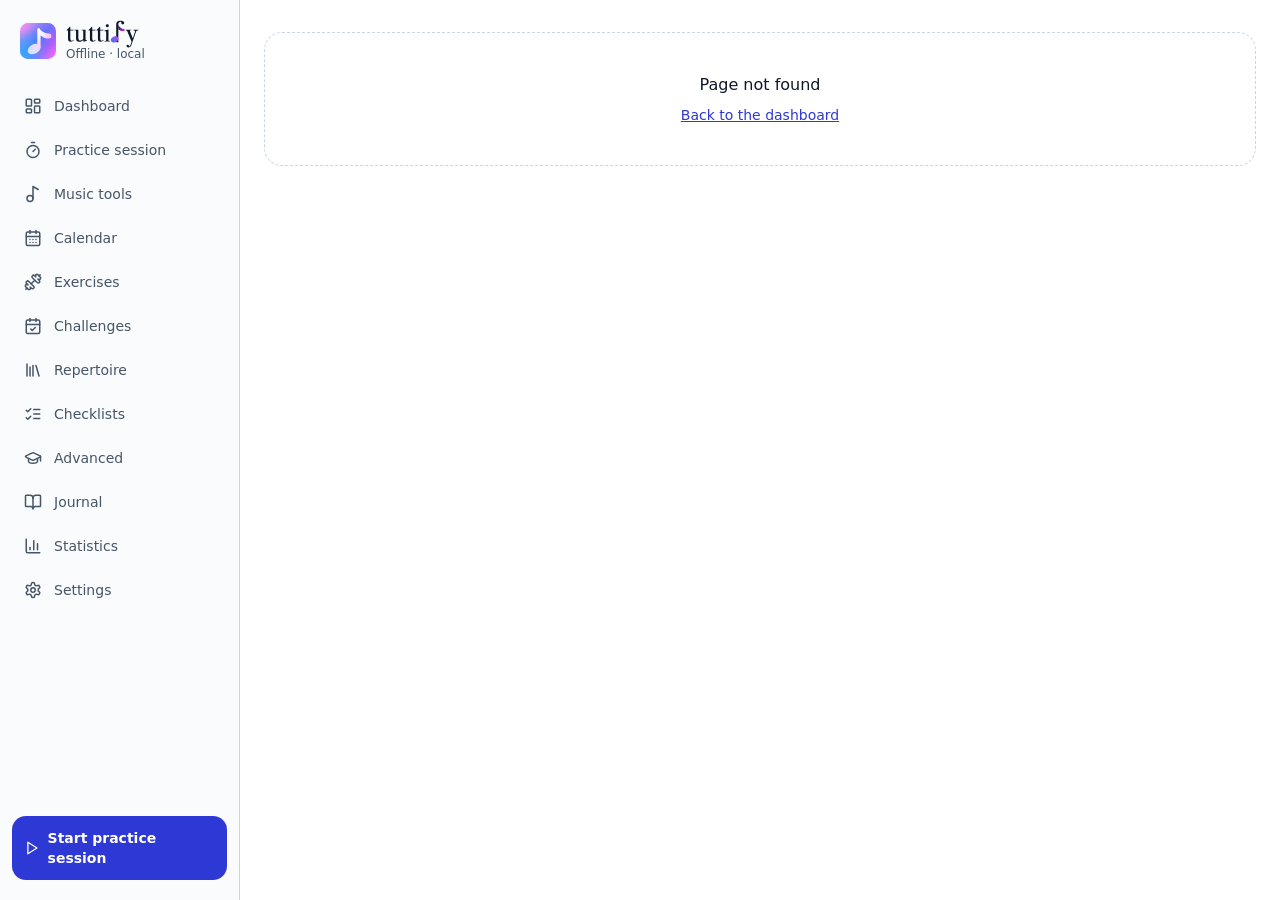
==== index.html @ 52745465 "Back-upherinnering, permanente opslag, adres op de deelkaart, feedbacklink en vervaagde tabbalken Ge" ====
<!doctype html>
<html lang="nl" data-theme="light">
  <head>
    <meta charset="UTF-8" />
    <meta http-equiv="Content-Security-Policy" content="default-src 'self'; script-src 'self' 'sha256-kBQig1NGnKHjOrgIYDMxiGqk6j5gY/bn0V08934oszA=' 'wasm-unsafe-eval'; style-src 'self' 'unsafe-inline'; img-src 'self' data: blob:; media-src 'self' data: blob:; font-src 'self' data:; connect-src 'self' data: blob:; worker-src 'self' blob:; manifest-src 'self'; frame-src 'none'; object-src 'none'; base-uri 'none'; form-action 'none'" />
    <link rel="icon" type="image/svg+xml" href="/favicon.svg" />
    <link rel="apple-touch-icon" href="/apple-touch-icon.png" />
    <meta name="viewport" content="width=device-width, initial-scale=1.0, viewport-fit=cover" />
    <meta name="theme-color" content="#ffffff" />
    <meta name="description" content="Offline oefentracker voor muziekstudie: sessies, metronoom, stemapparaat, agenda en statistieken." />
    <title>Tuttify</title>
    <script>
      // Thema van de eerste tekening, nog vóór de app laadt: licht (de standaard, Wit) of donker bij een
      // onthouden donkere keuze (pt-appearance, zie src/features/appearance/appearance.ts). De lichte
      // achtergronden staan hieronder; appearance.test.ts controleert dat die lijst klopt.
      (function () {
        try {
          var a = JSON.parse(localStorage.getItem('pt-appearance') || 'null');
          if (a && ['white', 'hearts', 'paper', 'waves', 'dots'].indexOf(a.background) < 0) {
            document.documentElement.setAttribute('data-theme', 'dark');
            document.querySelector('meta[name="theme-color"]').setAttribute('content', '#0b0f17');
          }
        } catch (e) {
          /* geen opslag: licht */
        }
      })();
    </script>
    <script type="module" crossorigin src="/assets/index-cI8lX0n7.js"></script>
    <link rel="stylesheet" crossorigin href="/assets/index-BTe1-n2-.css">
  <link rel="manifest" href="/manifest.webmanifest"></head>
  <body>
    <div id="root"></div>
    <noscript>
      <p lang="nl">Deze app vereist JavaScript.</p>
      <p lang="en">This app requires JavaScript.</p>
      <p lang="fr">Cette application nécessite JavaScript.</p>
      <p lang="de">Diese App benötigt JavaScript.</p>
      <p lang="es">Esta app requiere JavaScript.</p>
      <p lang="pt">Esta app requer JavaScript.</p>
    </noscript>
  </body>
</html>
---- assets/index-BTe1-n2-.css ----
*,:before,:after{--tw-border-spacing-x: 0;--tw-border-spacing-y: 0;--tw-translate-x: 0;--tw-translate-y: 0;--tw-rotate: 0;--tw-skew-x: 0;--tw-skew-y: 0;--tw-scale-x: 1;--tw-scale-y: 1;--tw-pan-x: ;--tw-pan-y: ;--tw-pinch-zoom: ;--tw-scroll-snap-strictness: proximity;--tw-gradient-from-position: ;--tw-gradient-via-position: ;--tw-gradient-to-position: ;--tw-ordinal: ;--tw-slashed-zero: ;--tw-numeric-figure: ;--tw-numeric-spacing: ;--tw-numeric-fraction: ;--tw-ring-inset: ;--tw-ring-offset-width: 0px;--tw-ring-offset-color: #fff;--tw-ring-color: rgb(59 130 246 / .5);--tw-ring-offset-shadow: 0 0 #0000;--tw-ring-shadow: 0 0 #0000;--tw-shadow: 0 0 #0000;--tw-shadow-colored: 0 0 #0000;--tw-blur: ;--tw-brightness: ;--tw-contrast: ;--tw-grayscale: ;--tw-hue-rotate: ;--tw-invert: ;--tw-saturate: ;--tw-sepia: ;--tw-drop-shadow: ;--tw-backdrop-blur: ;--tw-backdrop-brightness: ;--tw-backdrop-contrast: ;--tw-backdrop-grayscale: ;--tw-backdrop-hue-rotate: ;--tw-backdrop-invert: ;--tw-backdrop-opacity: ;--tw-backdrop-saturate: ;--tw-backdrop-sepia: ;--tw-contain-size: ;--tw-contain-layout: ;--tw-contain-paint: ;--tw-contain-style: }::backdrop{--tw-border-spacing-x: 0;--tw-border-spacing-y: 0;--tw-translate-x: 0;--tw-translate-y: 0;--tw-rotate: 0;--tw-skew-x: 0;--tw-skew-y: 0;--tw-scale-x: 1;--tw-scale-y: 1;--tw-pan-x: ;--tw-pan-y: ;--tw-pinch-zoom: ;--tw-scroll-snap-strictness: proximity;--tw-gradient-from-position: ;--tw-gradient-via-position: ;--tw-gradient-to-position: ;--tw-ordinal: ;--tw-slashed-zero: ;--tw-numeric-figure: ;--tw-numeric-spacing: ;--tw-numeric-fraction: ;--tw-ring-inset: ;--tw-ring-offset-width: 0px;--tw-ring-offset-color: #fff;--tw-ring-color: rgb(59 130 246 / .5);--tw-ring-offset-shadow: 0 0 #0000;--tw-ring-shadow: 0 0 #0000;--tw-shadow: 0 0 #0000;--tw-shadow-colored: 0 0 #0000;--tw-blur: ;--tw-brightness: ;--tw-contrast: ;--tw-grayscale: ;--tw-hue-rotate: ;--tw-invert: ;--tw-saturate: ;--tw-sepia: ;--tw-drop-shadow: ;--tw-backdrop-blur: ;--tw-backdrop-brightness: ;--tw-backdrop-contrast: ;--tw-backdrop-grayscale: ;--tw-backdrop-hue-rotate: ;--tw-backdrop-invert: ;--tw-backdrop-opacity: ;--tw-backdrop-saturate: ;--tw-backdrop-sepia: ;--tw-contain-size: ;--tw-contain-layout: ;--tw-contain-paint: ;--tw-contain-style: }*,:before,:after{box-sizing:border-box;border-width:0;border-style:solid;border-color:#e5e7eb}:before,:after{--tw-content: ""}html,:host{line-height:1.5;-webkit-text-size-adjust:100%;-moz-tab-size:4;-o-tab-size:4;tab-size:4;font-family:Inter,system-ui,-apple-system,Segoe UI,Roboto,sans-serif;font-feature-settings:normal;font-variation-settings:normal;-webkit-tap-highlight-color:transparent}body{margin:0;line-height:inherit}hr{height:0;color:inherit;border-top-width:1px}abbr:where([title]){-webkit-text-decoration:underline dotted;text-decoration:underline dotted}h1,h2,h3,h4,h5,h6{font-size:inherit;font-weight:inherit}a{color:inherit;text-decoration:inherit}b,strong{font-weight:bolder}code,kbd,samp,pre{font-family:JetBrains Mono,ui-monospace,SFMono-Regular,Menlo,monospace;font-feature-settings:normal;font-variation-settings:normal;font-size:1em}small{font-size:80%}sub,sup{font-size:75%;line-height:0;position:relative;vertical-align:baseline}sub{bottom:-.25em}sup{top:-.5em}table{text-indent:0;border-color:inherit;border-collapse:collapse}button,input,optgroup,select,textarea{font-family:inherit;font-feature-settings:inherit;font-variation-settings:inherit;font-size:100%;font-weight:inherit;line-height:inherit;letter-spacing:inherit;color:inherit;margin:0;padding:0}button,select{text-transform:none}button,input:where([type=button]),input:where([type=reset]),input:where([type=submit]){-webkit-appearance:button;background-color:transparent;background-image:none}:-moz-focusring{outline:auto}:-moz-ui-invalid{box-shadow:none}progress{vertical-align:baseline}::-webkit-inner-spin-button,::-webkit-outer-spin-button{height:auto}[type=search]{-webkit-appearance:textfield;outline-offset:-2px}::-webkit-search-decoration{-webkit-appearance:none}::-webkit-file-upload-button{-webkit-appearance:button;font:inherit}summary{display:list-item}blockquote,dl,dd,h1,h2,h3,h4,h5,h6,hr,figure,p,pre{margin:0}fieldset{margin:0;padding:0}legend{padding:0}ol,ul,menu{list-style:none;margin:0;padding:0}dialog{padding:0}textarea{resize:vertical}input::-moz-placeholder,textarea::-moz-placeholder{opacity:1;color:#9ca3af}input::placeholder,textarea::placeholder{opacity:1;color:#9ca3af}button,[role=button]{cursor:pointer}:disabled{cursor:default}img,svg,video,canvas,audio,iframe,embed,object{display:block;vertical-align:middle}img,video{max-width:100%;height:auto}[hidden]:where(:not([hidden=until-found])){display:none}html{-webkit-text-size-adjust:100%;-webkit-tap-highlight-color:transparent}body{--tw-bg-opacity: 1;background-color:rgb(var(--c-bg) / var(--tw-bg-opacity, 1));font-family:Inter,system-ui,-apple-system,Segoe UI,Roboto,sans-serif;--tw-text-opacity: 1;color:rgb(var(--c-fg) / var(--tw-text-opacity, 1));-webkit-font-smoothing:antialiased;-moz-osx-font-smoothing:grayscale;min-height:100dvh}html,body{overscroll-behavior:none}h1{font-size:1.5rem;line-height:2rem;font-weight:600;letter-spacing:-.025em}h2{font-size:1.125rem;line-height:1.75rem;font-weight:600;letter-spacing:-.025em}h3{font-size:1rem;line-height:1.5rem;font-weight:600}:focus-visible{outline:2px solid rgb(var(--c-accent));outline-offset:2px;border-radius:6px}::-moz-selection{background:rgb(var(--c-accent) / .35)}::selection{background:rgb(var(--c-accent) / .35)}input[type=range]{accent-color:rgb(var(--c-accent))}.container{width:100%}@media(min-width:640px){.container{max-width:640px}}@media(min-width:768px){.container{max-width:768px}}@media(min-width:1024px){.container{max-width:1024px}}@media(min-width:1280px){.container{max-width:1280px}}@media(min-width:1536px){.container{max-width:1536px}}.grid{grid-template-columns:minmax(0,1fr)}.user-text{overflow-wrap:anywhere}.tabular{font-variant-numeric:tabular-nums}.\!card,.card{min-width:0px;border-radius:1.125rem;border-width:1px;--tw-border-opacity: 1;border-color:rgb(var(--c-border) / var(--tw-border-opacity, 1));--tw-bg-opacity: 1;background-color:rgb(var(--c-surface) / var(--tw-bg-opacity, 1))}.input{width:100%;min-width:0px;max-width:100%;border-radius:.875rem;border-width:1px;--tw-border-opacity: 1;border-color:rgb(var(--c-border) / var(--tw-border-opacity, 1));--tw-bg-opacity: 1;background-color:rgb(var(--c-raised) / var(--tw-bg-opacity, 1));padding:.5rem .75rem;font-size:1rem;line-height:1.5rem;--tw-text-opacity: 1;color:rgb(var(--c-fg) / var(--tw-text-opacity, 1))}.input::-moz-placeholder{color:rgb(var(--c-muted) / .7)}.input::placeholder{color:rgb(var(--c-muted) / .7)}.input:focus{--tw-border-opacity: 1;border-color:rgb(var(--c-accent) / var(--tw-border-opacity, 1));outline:2px solid transparent;outline-offset:2px;--tw-ring-offset-shadow: var(--tw-ring-inset) 0 0 0 var(--tw-ring-offset-width) var(--tw-ring-offset-color);--tw-ring-shadow: var(--tw-ring-inset) 0 0 0 calc(2px + var(--tw-ring-offset-width)) var(--tw-ring-color);box-shadow:var(--tw-ring-offset-shadow),var(--tw-ring-shadow),var(--tw-shadow, 0 0 #0000);--tw-ring-color: rgb(var(--c-accent) / .4)}.input:disabled{opacity:.5}@media(min-width:640px){.input{font-size:.875rem;line-height:1.25rem}}.label{margin-bottom:.25rem;display:block;font-size:.75rem;line-height:1rem;font-weight:500;text-transform:uppercase;letter-spacing:.025em;--tw-text-opacity: 1;color:rgb(var(--c-muted) / var(--tw-text-opacity, 1))}.chip{display:inline-flex;align-items:center;gap:.25rem;border-radius:9999px;border-width:1px;--tw-border-opacity: 1;border-color:rgb(var(--c-border) / var(--tw-border-opacity, 1));--tw-bg-opacity: 1;background-color:rgb(var(--c-raised) / var(--tw-bg-opacity, 1));padding:.125rem .5rem;font-size:.75rem;line-height:1rem;--tw-text-opacity: 1;color:rgb(var(--c-muted) / var(--tw-text-opacity, 1))}.sr-only{position:absolute;width:1px;height:1px;padding:0;margin:-1px;overflow:hidden;clip:rect(0,0,0,0);white-space:nowrap;border-width:0}.pointer-events-none{pointer-events:none}.pointer-events-auto{pointer-events:auto}.\!visible{visibility:visible!important}.visible{visibility:visible}.static{position:static}.fixed{position:fixed}.absolute{position:absolute}.relative{position:relative}.sticky{position:sticky}.inset-0{top:0;right:0;bottom:0;left:0}.inset-x-0{left:0;right:0}.inset-x-3{left:.75rem;right:.75rem}.inset-y-0{top:0;bottom:0}.-right-1\.5{right:-.375rem}.-right-1\/3{right:-33.333333%}.-right-16{right:-4rem}.-top-1\.5{top:-.375rem}.-top-1\/4{top:-25%}.-top-24{top:-6rem}.-top-4{top:-1rem}.bottom-0{bottom:0}.bottom-1{bottom:.25rem}.bottom-5{bottom:1.25rem}.bottom-full{bottom:100%}.left-0{left:0}.left-0\.5{left:.125rem}.left-1\.5{left:.375rem}.left-1\/2{left:50%}.left-px{left:1px}.right-0{right:0}.right-1\.5{right:.375rem}.right-16{right:4rem}.right-2{right:.5rem}.right-3{right:.75rem}.start-7{inset-inline-start:1.75rem}.top-0{top:0}.top-1{top:.25rem}.top-1\.5{top:.375rem}.top-1\/2{top:50%}.top-2\.5{top:.625rem}.top-3{top:.75rem}.top-4{top:1rem}.top-6{top:1.5rem}.top-8{top:2rem}.top-px{top:1px}.-z-10{z-index:-10}.z-10{z-index:10}.z-20{z-index:20}.z-30{z-index:30}.z-40{z-index:40}.order-1{order:1}.order-2{order:2}.order-3{order:3}.col-span-2{grid-column:span 2 / span 2}.col-span-3{grid-column:span 3 / span 3}.-mx-4{margin-left:-1rem;margin-right:-1rem}.-my-1{margin-top:-.25rem;margin-bottom:-.25rem}.mx-2{margin-left:.5rem;margin-right:.5rem}.mx-auto{margin-left:auto;margin-right:auto}.my-auto{margin-top:auto;margin-bottom:auto}.-mb-0\.5{margin-bottom:-.125rem}.-mr-2{margin-right:-.5rem}.-mt-1{margin-top:-.25rem}.mb-0{margin-bottom:0}.mb-1{margin-bottom:.25rem}.mb-1\.5{margin-bottom:.375rem}.mb-2{margin-bottom:.5rem}.mb-3{margin-bottom:.75rem}.mb-4{margin-bottom:1rem}.mb-5{margin-bottom:1.25rem}.ml-1{margin-left:.25rem}.ml-7{margin-left:1.75rem}.ml-\[0\.22em\]{margin-left:.22em}.ml-auto{margin-left:auto}.mr-1{margin-right:.25rem}.mr-1\.5{margin-right:.375rem}.mr-\[0\.6em\]{margin-right:.6em}.mr-auto{margin-right:auto}.mt-0\.5{margin-top:.125rem}.mt-1{margin-top:.25rem}.mt-1\.5{margin-top:.375rem}.mt-2{margin-top:.5rem}.mt-3{margin-top:.75rem}.mt-4{margin-top:1rem}.mt-5{margin-top:1.25rem}.mt-6{margin-top:1.5rem}.mt-8{margin-top:2rem}.mt-auto{margin-top:auto}.line-clamp-2{overflow:hidden;display:-webkit-box;-webkit-box-orient:vertical;-webkit-line-clamp:2}.block{display:block}.inline-block{display:inline-block}.inline{display:inline}.flex{display:flex}.inline-flex{display:inline-flex}.table{display:table}.grid{display:grid}.contents{display:contents}.hidden{display:none}.aspect-square{aspect-ratio:1 / 1}.h-0{height:0px}.h-1{height:.25rem}.h-1\.5{height:.375rem}.h-10{height:2.5rem}.h-11{height:2.75rem}.h-12{height:3rem}.h-14{height:3.5rem}.h-16{height:4rem}.h-2{height:.5rem}.h-2\.5{height:.625rem}.h-20{height:5rem}.h-3{height:.75rem}.h-32{height:8rem}.h-36{height:9rem}.h-4{height:1rem}.h-40{height:10rem}.h-48{height:12rem}.h-5{height:1.25rem}.h-52{height:13rem}.h-56{height:14rem}.h-6{height:1.5rem}.h-64{height:16rem}.h-7{height:1.75rem}.h-8{height:2rem}.h-9{height:2.25rem}.h-\[70\%\]{height:70%}.h-auto{height:auto}.h-full{height:100%}.max-h-72{max-height:18rem}.max-h-80{max-height:20rem}.max-h-\[36dvh\]{max-height:36dvh}.max-h-\[42dvh\]{max-height:42dvh}.max-h-\[85dvh\]{max-height:85dvh}.max-h-\[calc\(100dvh-6rem\)\]{max-height:calc(100dvh - 6rem)}.min-h-0{min-height:0px}.min-h-12{min-height:3rem}.min-h-16{min-height:4rem}.min-h-9{min-height:2.25rem}.min-h-\[12rem\]{min-height:12rem}.min-h-dvh{min-height:100dvh}.w-0{width:0px}.w-0\.5{width:.125rem}.w-1\.5{width:.375rem}.w-1\/3{width:33.333333%}.w-10{width:2.5rem}.w-11{width:2.75rem}.w-12{width:3rem}.w-14{width:3.5rem}.w-16{width:4rem}.w-2{width:.5rem}.w-2\.5{width:.625rem}.w-2\/3{width:66.666667%}.w-20{width:5rem}.w-24{width:6rem}.w-28{width:7rem}.w-3{width:.75rem}.w-32{width:8rem}.w-4{width:1rem}.w-40{width:10rem}.w-48{width:12rem}.w-5{width:1.25rem}.w-56{width:14rem}.w-6{width:1.5rem}.w-60{width:15rem}.w-64{width:16rem}.w-8{width:2rem}.w-9{width:2.25rem}.w-\[110\%\]{width:110%}.w-\[calc\(100\%-1\.5rem\)\]{width:calc(100% - 1.5rem)}.w-auto{width:auto}.w-full{width:100%}.w-px{width:1px}.min-w-0{min-width:0px}.min-w-20{min-width:5rem}.min-w-24{min-width:6rem}.min-w-\[12rem\]{min-width:12rem}.max-w-10{max-width:2.5rem}.max-w-2xl{max-width:42rem}.max-w-6xl{max-width:72rem}.max-w-\[calc\(100\%-0\.75rem\)\]{max-width:calc(100% - .75rem)}.max-w-full{max-width:100%}.max-w-lg{max-width:32rem}.max-w-md{max-width:28rem}.max-w-sm{max-width:24rem}.max-w-xs{max-width:20rem}.flex-1{flex:1 1 0%}.flex-\[1_1_12rem\]{flex:1 1 12rem}.flex-\[1_1_8rem\]{flex:1 1 8rem}.shrink-0{flex-shrink:0}.basis-48{flex-basis:12rem}.basis-\[calc\(100\%-2\.5rem\)\]{flex-basis:calc(100% - 2.5rem)}.basis-full{flex-basis:100%}.-translate-x-1\/2{--tw-translate-x: -50%;transform:translate(var(--tw-translate-x),var(--tw-translate-y)) rotate(var(--tw-rotate)) skew(var(--tw-skew-x)) skewY(var(--tw-skew-y)) scaleX(var(--tw-scale-x)) scaleY(var(--tw-scale-y))}.-translate-y-1\/2{--tw-translate-y: -50%;transform:translate(var(--tw-translate-x),var(--tw-translate-y)) rotate(var(--tw-rotate)) skew(var(--tw-skew-x)) skewY(var(--tw-skew-y)) scaleX(var(--tw-scale-x)) scaleY(var(--tw-scale-y))}.-translate-y-full{--tw-translate-y: -100%;transform:translate(var(--tw-translate-x),var(--tw-translate-y)) rotate(var(--tw-rotate)) skew(var(--tw-skew-x)) skewY(var(--tw-skew-y)) scaleX(var(--tw-scale-x)) scaleY(var(--tw-scale-y))}.translate-x-0{--tw-translate-x: 0px;transform:translate(var(--tw-translate-x),var(--tw-translate-y)) rotate(var(--tw-rotate)) skew(var(--tw-skew-x)) skewY(var(--tw-skew-y)) scaleX(var(--tw-scale-x)) scaleY(var(--tw-scale-y))}.translate-x-5{--tw-translate-x: 1.25rem;transform:translate(var(--tw-translate-x),var(--tw-translate-y)) rotate(var(--tw-rotate)) skew(var(--tw-skew-x)) skewY(var(--tw-skew-y)) scaleX(var(--tw-scale-x)) scaleY(var(--tw-scale-y))}.translate-y-0{--tw-translate-y: 0px;transform:translate(var(--tw-translate-x),var(--tw-translate-y)) rotate(var(--tw-rotate)) skew(var(--tw-skew-x)) skewY(var(--tw-skew-y)) scaleX(var(--tw-scale-x)) scaleY(var(--tw-scale-y))}.rotate-180{--tw-rotate: 180deg;transform:translate(var(--tw-translate-x),var(--tw-translate-y)) rotate(var(--tw-rotate)) skew(var(--tw-skew-x)) skewY(var(--tw-skew-y)) scaleX(var(--tw-scale-x)) scaleY(var(--tw-scale-y))}.scale-110{--tw-scale-x: 1.1;--tw-scale-y: 1.1;transform:translate(var(--tw-translate-x),var(--tw-translate-y)) rotate(var(--tw-rotate)) skew(var(--tw-skew-x)) skewY(var(--tw-skew-y)) scaleX(var(--tw-scale-x)) scaleY(var(--tw-scale-y))}.scale-125{--tw-scale-x: 1.25;--tw-scale-y: 1.25;transform:translate(var(--tw-translate-x),var(--tw-translate-y)) rotate(var(--tw-rotate)) skew(var(--tw-skew-x)) skewY(var(--tw-skew-y)) scaleX(var(--tw-scale-x)) scaleY(var(--tw-scale-y))}.transform{transform:translate(var(--tw-translate-x),var(--tw-translate-y)) rotate(var(--tw-rotate)) skew(var(--tw-skew-x)) skewY(var(--tw-skew-y)) scaleX(var(--tw-scale-x)) scaleY(var(--tw-scale-y))}@keyframes pulse{50%{opacity:.5}}.animate-pulse{animation:pulse 2s cubic-bezier(.4,0,.6,1) infinite}.cursor-e-resize{cursor:e-resize}.cursor-pointer{cursor:pointer}.cursor-w-resize{cursor:w-resize}.touch-none{touch-action:none}.select-none{-webkit-user-select:none;-moz-user-select:none;user-select:none}.resize-y{resize:vertical}.scroll-mt-4{scroll-margin-top:1rem}.list-decimal{list-style-type:decimal}.list-disc{list-style-type:disc}.grid-cols-1{grid-template-columns:repeat(1,minmax(0,1fr))}.grid-cols-2{grid-template-columns:repeat(2,minmax(0,1fr))}.grid-cols-3{grid-template-columns:repeat(3,minmax(0,1fr))}.grid-cols-5{grid-template-columns:repeat(5,minmax(0,1fr))}.grid-cols-7{grid-template-columns:repeat(7,minmax(0,1fr))}.grid-cols-\[minmax\(0\,1fr\)_auto\]{grid-template-columns:minmax(0,1fr) auto}.grid-cols-\[repeat\(auto-fill\,minmax\(4\.5rem\,1fr\)\)\]{grid-template-columns:repeat(auto-fill,minmax(4.5rem,1fr))}.flex-row{flex-direction:row}.flex-col{flex-direction:column}.flex-wrap{flex-wrap:wrap}.place-items-center{place-items:center}.content-start{align-content:flex-start}.items-start{align-items:flex-start}.items-end{align-items:flex-end}.items-center{align-items:center}.items-baseline{align-items:baseline}.justify-end{justify-content:flex-end}.justify-center{justify-content:center}.justify-between{justify-content:space-between}.justify-items-center{justify-items:center}.gap-0\.5{gap:.125rem}.gap-1{gap:.25rem}.gap-1\.5{gap:.375rem}.gap-2{gap:.5rem}.gap-2\.5{gap:.625rem}.gap-3{gap:.75rem}.gap-4{gap:1rem}.gap-5{gap:1.25rem}.gap-6{gap:1.5rem}.gap-8{gap:2rem}.gap-x-2{-moz-column-gap:.5rem;column-gap:.5rem}.gap-x-3{-moz-column-gap:.75rem;column-gap:.75rem}.gap-y-1{row-gap:.25rem}.gap-y-2{row-gap:.5rem}.space-y-1>:not([hidden])~:not([hidden]){--tw-space-y-reverse: 0;margin-top:calc(.25rem * calc(1 - var(--tw-space-y-reverse)));margin-bottom:calc(.25rem * var(--tw-space-y-reverse))}.divide-y>:not([hidden])~:not([hidden]){--tw-divide-y-reverse: 0;border-top-width:calc(1px * calc(1 - var(--tw-divide-y-reverse)));border-bottom-width:calc(1px * var(--tw-divide-y-reverse))}.divide-border>:not([hidden])~:not([hidden]){--tw-divide-opacity: 1;border-color:rgb(var(--c-border) / var(--tw-divide-opacity, 1))}.self-start{align-self:flex-start}.overflow-auto{overflow:auto}.overflow-hidden{overflow:hidden}.overflow-x-auto{overflow-x:auto}.overflow-y-auto{overflow-y:auto}.overscroll-contain{overscroll-behavior:contain}.truncate{overflow:hidden;text-overflow:ellipsis;white-space:nowrap}.hyphens-auto{-webkit-hyphens:auto;hyphens:auto}.whitespace-nowrap{white-space:nowrap}.whitespace-pre-wrap{white-space:pre-wrap}.break-words{overflow-wrap:break-word}.rounded{border-radius:.25rem}.rounded-2xl{border-radius:1.125rem}.rounded-3xl{border-radius:1.5rem}.rounded-full{border-radius:9999px}.rounded-lg{border-radius:.5rem}.rounded-md{border-radius:.375rem}.rounded-none{border-radius:0}.rounded-sm{border-radius:.125rem}.rounded-xl{border-radius:.875rem}.rounded-t-lg{border-top-left-radius:.5rem;border-top-right-radius:.5rem}.rounded-t-md{border-top-left-radius:.375rem;border-top-right-radius:.375rem}.border{border-width:1px}.border-2{border-width:2px}.border-b{border-bottom-width:1px}.border-r{border-right-width:1px}.border-t{border-top-width:1px}.border-dashed{border-style:dashed}.border-accent{--tw-border-opacity: 1;border-color:rgb(var(--c-accent) / var(--tw-border-opacity, 1))}.border-accent\/40{border-color:rgb(var(--c-accent) / .4)}.border-accent\/50{border-color:rgb(var(--c-accent) / .5)}.border-accent\/60{border-color:rgb(var(--c-accent) / .6)}.border-border{--tw-border-opacity: 1;border-color:rgb(var(--c-border) / var(--tw-border-opacity, 1))}.border-danger{--tw-border-opacity: 1;border-color:rgb(var(--c-danger) / var(--tw-border-opacity, 1))}.border-danger\/30{border-color:rgb(var(--c-danger) / .3)}.border-danger\/40{border-color:rgb(var(--c-danger) / .4)}.border-danger\/50{border-color:rgb(var(--c-danger) / .5)}.border-info{--tw-border-opacity: 1;border-color:rgb(var(--c-info) / var(--tw-border-opacity, 1))}.border-info\/50{border-color:rgb(var(--c-info) / .5)}.border-muted{--tw-border-opacity: 1;border-color:rgb(var(--c-muted) / var(--tw-border-opacity, 1))}.border-muted\/50{border-color:rgb(var(--c-muted) / .5)}.border-success{--tw-border-opacity: 1;border-color:rgb(var(--c-success) / var(--tw-border-opacity, 1))}.border-success\/30{border-color:rgb(var(--c-success) / .3)}.border-success\/40{border-color:rgb(var(--c-success) / .4)}.border-success\/50{border-color:rgb(var(--c-success) / .5)}.border-transparent{border-color:transparent}.border-warning{--tw-border-opacity: 1;border-color:rgb(var(--c-warning) / var(--tw-border-opacity, 1))}.border-warning\/40{border-color:rgb(var(--c-warning) / .4)}.border-warning\/50{border-color:rgb(var(--c-warning) / .5)}.border-warning\/60{border-color:rgb(var(--c-warning) / .6)}.border-white{--tw-border-opacity: 1;border-color:rgb(255 255 255 / var(--tw-border-opacity, 1))}.border-white\/20{border-color:#fff3}.bg-\[var\(--hl\)\]{background-color:var(--hl)}.bg-accent{--tw-bg-opacity: 1;background-color:rgb(var(--c-accent) / var(--tw-bg-opacity, 1))}.bg-accent\/10{background-color:rgb(var(--c-accent) / .1)}.bg-accent\/15{background-color:rgb(var(--c-accent) / .15)}.bg-accent\/20{background-color:rgb(var(--c-accent) / .2)}.bg-accent\/30{background-color:rgb(var(--c-accent) / .3)}.bg-accent\/35{background-color:rgb(var(--c-accent) / .35)}.bg-accent\/40{background-color:rgb(var(--c-accent) / .4)}.bg-bg{--tw-bg-opacity: 1;background-color:rgb(var(--c-bg) / var(--tw-bg-opacity, 1))}.bg-bg\/90{background-color:rgb(var(--c-bg) / .9)}.bg-black\/15{background-color:#00000026}.bg-black\/20{background-color:#0003}.bg-black\/40{background-color:#0006}.bg-black\/60{background-color:#0009}.bg-black\/90{background-color:#000000e6}.bg-danger{--tw-bg-opacity: 1;background-color:rgb(var(--c-danger) / var(--tw-bg-opacity, 1))}.bg-danger\/10{background-color:rgb(var(--c-danger) / .1)}.bg-danger\/15{background-color:rgb(var(--c-danger) / .15)}.bg-fg{--tw-bg-opacity: 1;background-color:rgb(var(--c-fg) / var(--tw-bg-opacity, 1))}.bg-info{--tw-bg-opacity: 1;background-color:rgb(var(--c-info) / var(--tw-bg-opacity, 1))}.bg-info\/10{background-color:rgb(var(--c-info) / .1)}.bg-muted{--tw-bg-opacity: 1;background-color:rgb(var(--c-muted) / var(--tw-bg-opacity, 1))}.bg-muted\/20{background-color:rgb(var(--c-muted) / .2)}.bg-pink-400\/40{background-color:#f472b666}.bg-raised{--tw-bg-opacity: 1;background-color:rgb(var(--c-raised) / var(--tw-bg-opacity, 1))}.bg-raised\/40{background-color:rgb(var(--c-raised) / .4)}.bg-raised\/50{background-color:rgb(var(--c-raised) / .5)}.bg-raised\/60{background-color:rgb(var(--c-raised) / .6)}.bg-slate-900{--tw-bg-opacity: 1;background-color:rgb(15 23 42 / var(--tw-bg-opacity, 1))}.bg-success{--tw-bg-opacity: 1;background-color:rgb(var(--c-success) / var(--tw-bg-opacity, 1))}.bg-success\/10{background-color:rgb(var(--c-success) / .1)}.bg-success\/15{background-color:rgb(var(--c-success) / .15)}.bg-success\/20{background-color:rgb(var(--c-success) / .2)}.bg-success\/5{background-color:rgb(var(--c-success) / .05)}.bg-surface{--tw-bg-opacity: 1;background-color:rgb(var(--c-surface) / var(--tw-bg-opacity, 1))}.bg-surface\/60{background-color:rgb(var(--c-surface) / .6)}.bg-surface\/80{background-color:rgb(var(--c-surface) / .8)}.bg-transparent{background-color:transparent}.bg-warning{--tw-bg-opacity: 1;background-color:rgb(var(--c-warning) / var(--tw-bg-opacity, 1))}.bg-warning\/10{background-color:rgb(var(--c-warning) / .1)}.bg-warning\/15{background-color:rgb(var(--c-warning) / .15)}.bg-warning\/20{background-color:rgb(var(--c-warning) / .2)}.bg-warning\/40{background-color:rgb(var(--c-warning) / .4)}.bg-white{--tw-bg-opacity: 1;background-color:rgb(255 255 255 / var(--tw-bg-opacity, 1))}.bg-white\/10{background-color:#ffffff1a}.bg-white\/15{background-color:#ffffff26}.bg-white\/20{background-color:#fff3}.bg-white\/25{background-color:#ffffff40}.bg-white\/30{background-color:#ffffff4d}.bg-white\/80{background-color:#fffc}.bg-white\/85{background-color:#ffffffd9}.bg-cover{background-size:cover}.bg-center{background-position:center}.fill-current{fill:currentColor}.p-0{padding:0}.p-1{padding:.25rem}.p-1\.5{padding:.375rem}.p-2{padding:.5rem}.p-3{padding:.75rem}.p-4{padding:1rem}.p-5{padding:1.25rem}.p-6{padding:1.5rem}.px-0\.5{padding-left:.125rem;padding-right:.125rem}.px-1{padding-left:.25rem;padding-right:.25rem}.px-1\.5{padding-left:.375rem;padding-right:.375rem}.px-2{padding-left:.5rem;padding-right:.5rem}.px-2\.5{padding-left:.625rem;padding-right:.625rem}.px-3{padding-left:.75rem;padding-right:.75rem}.px-4{padding-left:1rem;padding-right:1rem}.px-5{padding-left:1.25rem;padding-right:1.25rem}.px-6{padding-left:1.5rem;padding-right:1.5rem}.px-7{padding-left:1.75rem;padding-right:1.75rem}.py-0{padding-top:0;padding-bottom:0}.py-0\.5{padding-top:.125rem;padding-bottom:.125rem}.py-1{padding-top:.25rem;padding-bottom:.25rem}.py-1\.5{padding-top:.375rem;padding-bottom:.375rem}.py-10{padding-top:2.5rem;padding-bottom:2.5rem}.py-2{padding-top:.5rem;padding-bottom:.5rem}.py-2\.5{padding-top:.625rem;padding-bottom:.625rem}.py-3{padding-top:.75rem;padding-bottom:.75rem}.py-4{padding-top:1rem;padding-bottom:1rem}.py-5{padding-top:1.25rem;padding-bottom:1.25rem}.py-6{padding-top:1.5rem;padding-bottom:1.5rem}.py-8{padding-top:2rem;padding-bottom:2rem}.pb-12{padding-bottom:3rem}.pb-6{padding-bottom:1.5rem}.pl-5{padding-left:1.25rem}.pt-1{padding-top:.25rem}.pt-20{padding-top:5rem}.pt-3{padding-top:.75rem}.pt-4{padding-top:1rem}.pt-5{padding-top:1.25rem}.text-left{text-align:left}.text-center{text-align:center}.text-right{text-align:right}.align-\[-3px\]{vertical-align:-3px}.font-mono{font-family:JetBrains Mono,ui-monospace,SFMono-Regular,Menlo,monospace}.text-2xl{font-size:1.5rem;line-height:2rem}.text-3xl{font-size:1.875rem;line-height:2.25rem}.text-4xl{font-size:2.25rem;line-height:2.5rem}.text-5xl{font-size:3rem;line-height:1}.text-6xl{font-size:3.75rem;line-height:1}.text-7xl{font-size:4.5rem;line-height:1}.text-\[0\.42em\]{font-size:.42em}.text-\[10px\]{font-size:10px}.text-\[11px\]{font-size:11px}.text-\[9px\]{font-size:9px}.text-base{font-size:1rem;line-height:1.5rem}.text-lg{font-size:1.125rem;line-height:1.75rem}.text-sm{font-size:.875rem;line-height:1.25rem}.text-xl{font-size:1.25rem;line-height:1.75rem}.text-xs{font-size:.75rem;line-height:1rem}.font-bold{font-weight:700}.font-extrabold{font-weight:800}.font-medium{font-weight:500}.font-normal{font-weight:400}.font-semibold{font-weight:600}.uppercase{text-transform:uppercase}.leading-none{line-height:1}.leading-relaxed{line-height:1.625}.leading-tight{line-height:1.25}.tracking-\[0\.18em\]{letter-spacing:.18em}.tracking-\[0\.2em\]{letter-spacing:.2em}.tracking-\[0\.3em\]{letter-spacing:.3em}.tracking-normal{letter-spacing:0em}.tracking-tight{letter-spacing:-.025em}.tracking-wide{letter-spacing:.025em}.tracking-widest{letter-spacing:.1em}.text-accent{--tw-text-opacity: 1;color:rgb(var(--c-accent) / var(--tw-text-opacity, 1))}.text-accent-fg{--tw-text-opacity: 1;color:rgb(var(--c-accent-fg) / var(--tw-text-opacity, 1))}.text-bg{--tw-text-opacity: 1;color:rgb(var(--c-bg) / var(--tw-text-opacity, 1))}.text-danger{--tw-text-opacity: 1;color:rgb(var(--c-danger) / var(--tw-text-opacity, 1))}.text-fg{--tw-text-opacity: 1;color:rgb(var(--c-fg) / var(--tw-text-opacity, 1))}.text-info{--tw-text-opacity: 1;color:rgb(var(--c-info) / var(--tw-text-opacity, 1))}.text-muted{--tw-text-opacity: 1;color:rgb(var(--c-muted) / var(--tw-text-opacity, 1))}.text-slate-900{--tw-text-opacity: 1;color:rgb(15 23 42 / var(--tw-text-opacity, 1))}.text-success{--tw-text-opacity: 1;color:rgb(var(--c-success) / var(--tw-text-opacity, 1))}.text-warning{--tw-text-opacity: 1;color:rgb(var(--c-warning) / var(--tw-text-opacity, 1))}.text-white{--tw-text-opacity: 1;color:rgb(255 255 255 / var(--tw-text-opacity, 1))}.text-white\/25{color:#ffffff40}.text-white\/70{color:#ffffffb3}.text-white\/75{color:#ffffffbf}.text-white\/80{color:#fffc}.text-white\/85{color:#ffffffd9}.text-white\/90{color:#ffffffe6}.underline{text-decoration-line:underline}.line-through{text-decoration-line:line-through}.underline-offset-2{text-underline-offset:2px}.underline-offset-4{text-underline-offset:4px}.accent-\[rgb\(var\(--c-accent\)\)\]{accent-color:rgb(var(--c-accent))}.opacity-0{opacity:0}.opacity-100{opacity:1}.opacity-40{opacity:.4}.opacity-50{opacity:.5}.opacity-60{opacity:.6}.opacity-80{opacity:.8}.opacity-90{opacity:.9}.shadow{--tw-shadow: 0 1px 3px 0 rgb(0 0 0 / .1), 0 1px 2px -1px rgb(0 0 0 / .1);--tw-shadow-colored: 0 1px 3px 0 var(--tw-shadow-color), 0 1px 2px -1px var(--tw-shadow-color);box-shadow:var(--tw-ring-offset-shadow, 0 0 #0000),var(--tw-ring-shadow, 0 0 #0000),var(--tw-shadow)}.shadow-2xl{--tw-shadow: 0 25px 50px -12px rgb(0 0 0 / .25);--tw-shadow-colored: 0 25px 50px -12px var(--tw-shadow-color);box-shadow:var(--tw-ring-offset-shadow, 0 0 #0000),var(--tw-ring-shadow, 0 0 #0000),var(--tw-shadow)}.shadow-lg{--tw-shadow: 0 10px 15px -3px rgb(0 0 0 / .1), 0 4px 6px -4px rgb(0 0 0 / .1);--tw-shadow-colored: 0 10px 15px -3px var(--tw-shadow-color), 0 4px 6px -4px var(--tw-shadow-color);box-shadow:var(--tw-ring-offset-shadow, 0 0 #0000),var(--tw-ring-shadow, 0 0 #0000),var(--tw-shadow)}.shadow-sm{--tw-shadow: 0 1px 2px 0 rgb(0 0 0 / .05);--tw-shadow-colored: 0 1px 2px 0 var(--tw-shadow-color);box-shadow:var(--tw-ring-offset-shadow, 0 0 #0000),var(--tw-ring-shadow, 0 0 #0000),var(--tw-shadow)}.shadow-xl{--tw-shadow: 0 20px 25px -5px rgb(0 0 0 / .1), 0 8px 10px -6px rgb(0 0 0 / .1);--tw-shadow-colored: 0 20px 25px -5px var(--tw-shadow-color), 0 8px 10px -6px var(--tw-shadow-color);box-shadow:var(--tw-ring-offset-shadow, 0 0 #0000),var(--tw-ring-shadow, 0 0 #0000),var(--tw-shadow)}.shadow-accent\/20{--tw-shadow-color: rgb(var(--c-accent) / .2);--tw-shadow: var(--tw-shadow-colored)}.outline-none{outline:2px solid transparent;outline-offset:2px}.outline{outline-style:solid}.ring{--tw-ring-offset-shadow: var(--tw-ring-inset) 0 0 0 var(--tw-ring-offset-width) var(--tw-ring-offset-color);--tw-ring-shadow: var(--tw-ring-inset) 0 0 0 calc(3px + var(--tw-ring-offset-width)) var(--tw-ring-color);box-shadow:var(--tw-ring-offset-shadow),var(--tw-ring-shadow),var(--tw-shadow, 0 0 #0000)}.ring-1{--tw-ring-offset-shadow: var(--tw-ring-inset) 0 0 0 var(--tw-ring-offset-width) var(--tw-ring-offset-color);--tw-ring-shadow: var(--tw-ring-inset) 0 0 0 calc(1px + var(--tw-ring-offset-width)) var(--tw-ring-color);box-shadow:var(--tw-ring-offset-shadow),var(--tw-ring-shadow),var(--tw-shadow, 0 0 #0000)}.ring-2{--tw-ring-offset-shadow: var(--tw-ring-inset) 0 0 0 var(--tw-ring-offset-width) var(--tw-ring-offset-color);--tw-ring-shadow: var(--tw-ring-inset) 0 0 0 calc(2px + var(--tw-ring-offset-width)) var(--tw-ring-color);box-shadow:var(--tw-ring-offset-shadow),var(--tw-ring-shadow),var(--tw-shadow, 0 0 #0000)}.ring-accent{--tw-ring-opacity: 1;--tw-ring-color: rgb(var(--c-accent) / var(--tw-ring-opacity, 1))}.ring-fg{--tw-ring-opacity: 1;--tw-ring-color: rgb(var(--c-fg) / var(--tw-ring-opacity, 1))}.ring-white{--tw-ring-opacity: 1;--tw-ring-color: rgb(255 255 255 / var(--tw-ring-opacity, 1))}.ring-white\/15{--tw-ring-color: rgb(255 255 255 / .15)}.ring-offset-2{--tw-ring-offset-width: 2px}.ring-offset-surface{--tw-ring-offset-color: rgb(var(--c-surface) / 1)}.blur{--tw-blur: blur(8px);filter:var(--tw-blur) var(--tw-brightness) var(--tw-contrast) var(--tw-grayscale) var(--tw-hue-rotate) var(--tw-invert) var(--tw-saturate) var(--tw-sepia) var(--tw-drop-shadow)}.blur-3xl{--tw-blur: blur(64px);filter:var(--tw-blur) var(--tw-brightness) var(--tw-contrast) var(--tw-grayscale) var(--tw-hue-rotate) var(--tw-invert) var(--tw-saturate) var(--tw-sepia) var(--tw-drop-shadow)}.\!filter{filter:var(--tw-blur) var(--tw-brightness) var(--tw-contrast) var(--tw-grayscale) var(--tw-hue-rotate) var(--tw-invert) var(--tw-saturate) var(--tw-sepia) var(--tw-drop-shadow)!important}.filter{filter:var(--tw-blur) var(--tw-brightness) var(--tw-contrast) var(--tw-grayscale) var(--tw-hue-rotate) var(--tw-invert) var(--tw-saturate) var(--tw-sepia) var(--tw-drop-shadow)}.backdrop-blur{--tw-backdrop-blur: blur(8px);-webkit-backdrop-filter:var(--tw-backdrop-blur) var(--tw-backdrop-brightness) var(--tw-backdrop-contrast) var(--tw-backdrop-grayscale) var(--tw-backdrop-hue-rotate) var(--tw-backdrop-invert) var(--tw-backdrop-opacity) var(--tw-backdrop-saturate) var(--tw-backdrop-sepia);backdrop-filter:var(--tw-backdrop-blur) var(--tw-backdrop-brightness) var(--tw-backdrop-contrast) var(--tw-backdrop-grayscale) var(--tw-backdrop-hue-rotate) var(--tw-backdrop-invert) var(--tw-backdrop-opacity) var(--tw-backdrop-saturate) var(--tw-backdrop-sepia)}.backdrop-blur-sm{--tw-backdrop-blur: blur(4px);-webkit-backdrop-filter:var(--tw-backdrop-blur) var(--tw-backdrop-brightness) var(--tw-backdrop-contrast) var(--tw-backdrop-grayscale) var(--tw-backdrop-hue-rotate) var(--tw-backdrop-invert) var(--tw-backdrop-opacity) var(--tw-backdrop-saturate) var(--tw-backdrop-sepia);backdrop-filter:var(--tw-backdrop-blur) var(--tw-backdrop-brightness) var(--tw-backdrop-contrast) var(--tw-backdrop-grayscale) var(--tw-backdrop-hue-rotate) var(--tw-backdrop-invert) var(--tw-backdrop-opacity) var(--tw-backdrop-saturate) var(--tw-backdrop-sepia)}.transition{transition-property:color,background-color,border-color,text-decoration-color,fill,stroke,opacity,box-shadow,transform,filter,backdrop-filter;transition-timing-function:cubic-bezier(.4,0,.2,1);transition-duration:.15s}.transition-\[width\]{transition-property:width;transition-timing-function:cubic-bezier(.4,0,.2,1);transition-duration:.15s}.transition-colors{transition-property:color,background-color,border-color,text-decoration-color,fill,stroke;transition-timing-function:cubic-bezier(.4,0,.2,1);transition-duration:.15s}.transition-transform{transition-property:transform;transition-timing-function:cubic-bezier(.4,0,.2,1);transition-duration:.15s}.duration-100{transition-duration:.1s}.duration-200{transition-duration:.2s}.duration-500{transition-duration:.5s}.duration-75{transition-duration:75ms}.ease-in-out{transition-timing-function:cubic-bezier(.4,0,.2,1)}.ease-linear{transition-timing-function:linear}.ease-out{transition-timing-function:cubic-bezier(0,0,.2,1)}.\[overflow-wrap\:anywhere\]{overflow-wrap:anywhere}:root{--c-bg: 11 15 23;--c-surface: 19 24 35;--c-raised: 28 35 50;--c-border: 44 53 72;--c-line: 44 53 72;--c-fg: 230 234 242;--c-muted: 152 162 182;--c-accent: 99 179 237;--c-accent-fg: 8 20 33;--c-success: 74 222 128;--c-warning: 251 191 36;--c-danger: 248 113 113;--c-info: 129 140 248;color-scheme:dark}html[data-theme=light]{--c-bg: 255 255 255;--c-surface: 248 250 252;--c-raised: 241 245 249;--c-border: 203 213 225;--c-line: 148 163 184;--c-fg: 15 23 42;--c-muted: 71 85 105;--c-accent: 3 90 139;--c-accent-fg: 255 255 255;--c-success: 16 99 46;--c-warning: 140 64 7;--c-danger: 165 25 25;--c-info: 67 56 202;color-scheme:light}.safe-bottom{padding-bottom:env(safe-area-inset-bottom)}.recharts-wrapper{overflow-x:clip}.toast-layer{position:fixed;inset:auto 0 calc(var(--bottom-chrome, 0px) + .75rem) 0;margin:0;border:0;padding:0 .75rem;background:transparent;color:inherit;overflow:visible;width:auto;height:auto;z-index:50}@media(min-width:768px){.toast-layer{bottom:1.5rem}}@media(pointer:coarse){.input{font-size:16px!important}}.app-viewport{padding-left:env(safe-area-inset-left,0px);padding-right:env(safe-area-inset-right,0px)}.safe-left{left:env(safe-area-inset-left,0px)}.app-viewport{padding-top:env(safe-area-inset-top,0px)}.safe-top{top:env(safe-area-inset-top,0px)}.safe-top-strip{position:fixed;inset:0 0 auto 0;height:env(safe-area-inset-top,0px);background:rgb(var(--c-bg));z-index:40;pointer-events:none}html:not([data-background=default]) .card{background-color:rgb(var(--c-surface) / .9)}html[data-background=custom] .card{background-color:rgb(var(--c-surface) / .86)}html[data-background=custom] main{text-shadow:0 1px 3px rgb(0 0 0 / .6)}html[data-background=custom] main .card,html[data-background=custom] main .input{text-shadow:none}html[data-theme=light] .card{box-shadow:0 1px 2px rgb(var(--c-fg) / .06)}html[data-theme=light] .input{border-color:rgb(var(--c-muted) / .5)}html[data-theme=light] .input::-moz-placeholder{color:rgb(var(--c-muted) / .85)}html[data-theme=light] .input::placeholder{color:rgb(var(--c-muted) / .85)}html[data-theme=light] dialog::backdrop{background:#0f172a73}.bg-brand-grad{background-image:linear-gradient(135deg,#aa1284,#244cd6 50%,#781ece);color:#fff}@media(forced-colors:active){.icon-grad{stroke:currentColor}.bg-brand-grad{forced-color-adjust:none;background-image:none;background-color:Highlight;border-color:Highlight;color:HighlightText}.bg-brand-grad:focus-visible{outline-color:CanvasText}}.app-viewport{height:100vh;height:100dvh}@media(min-width:768px){.app-viewport{height:auto}}@media(prefers-reduced-motion:reduce){*,*:before,*:after{animation-duration:.01ms!important;transition-duration:.01ms!important}}@keyframes donate-nudge{0%,8%,to{transform:scale(1) rotate(0)}2%{transform:scale(1.22) rotate(-8deg)}4%{transform:scale(1.08) rotate(6deg)}6%{transform:scale(1.15) rotate(-3deg)}}.donate-nudge{animation:donate-nudge 15s ease-in-out 8s 3;transform-origin:50% 60%}@media(prefers-reduced-motion:reduce){.donate-nudge{animation:none}}.music-glyph{font-family:Noto Music,Bravura Text,Segoe UI Symbol,Apple Symbols,"Noto Sans Symbols 2",DejaVu Sans,serif}.scroll-strip{scroll-padding-inline:1.5rem;--fade-l: #000;--fade-r: #000}.scroll-strip[data-fade-start]{--fade-l: transparent}.scroll-strip[data-fade-end]{--fade-r: transparent}.scroll-strip[data-fade-start],.scroll-strip[data-fade-end]{-webkit-mask-image:linear-gradient(to right,var(--fade-l),#000 1.5rem,#000 calc(100% - 1.5rem),var(--fade-r));mask-image:linear-gradient(to right,var(--fade-l),#000 1.5rem,#000 calc(100% - 1.5rem),var(--fade-r))}@media(forced-colors:active){.scroll-strip[data-fade-start],.scroll-strip[data-fade-end]{-webkit-mask-image:none;mask-image:none}}.first-letter\:uppercase:first-letter{text-transform:uppercase}.backdrop\:bg-black\/70::backdrop{background-color:#000000b3}.backdrop\:backdrop-blur-sm::backdrop{--tw-backdrop-blur: blur(4px);-webkit-backdrop-filter:var(--tw-backdrop-blur) var(--tw-backdrop-brightness) var(--tw-backdrop-contrast) var(--tw-backdrop-grayscale) var(--tw-backdrop-hue-rotate) var(--tw-backdrop-invert) var(--tw-backdrop-opacity) var(--tw-backdrop-saturate) var(--tw-backdrop-sepia);backdrop-filter:var(--tw-backdrop-blur) var(--tw-backdrop-brightness) var(--tw-backdrop-contrast) var(--tw-backdrop-grayscale) var(--tw-backdrop-hue-rotate) var(--tw-backdrop-invert) var(--tw-backdrop-opacity) var(--tw-backdrop-saturate) var(--tw-backdrop-sepia)}.last\:mr-0:last-child{margin-right:0}.focus-within\:ring-2:focus-within{--tw-ring-offset-shadow: var(--tw-ring-inset) 0 0 0 var(--tw-ring-offset-width) var(--tw-ring-offset-color);--tw-ring-shadow: var(--tw-ring-inset) 0 0 0 calc(2px + var(--tw-ring-offset-width)) var(--tw-ring-color);box-shadow:var(--tw-ring-offset-shadow),var(--tw-ring-shadow),var(--tw-shadow, 0 0 #0000)}.focus-within\:ring-accent:focus-within{--tw-ring-opacity: 1;--tw-ring-color: rgb(var(--c-accent) / var(--tw-ring-opacity, 1))}.focus-within\:ring-offset-2:focus-within{--tw-ring-offset-width: 2px}.focus-within\:ring-offset-surface:focus-within{--tw-ring-offset-color: rgb(var(--c-surface) / 1)}.hover\:scale-105:hover{--tw-scale-x: 1.05;--tw-scale-y: 1.05;transform:translate(var(--tw-translate-x),var(--tw-translate-y)) rotate(var(--tw-rotate)) skew(var(--tw-skew-x)) skewY(var(--tw-skew-y)) scaleX(var(--tw-scale-x)) scaleY(var(--tw-scale-y))}.hover\:border-accent:hover{--tw-border-opacity: 1;border-color:rgb(var(--c-accent) / var(--tw-border-opacity, 1))}.hover\:border-muted\/60:hover{border-color:rgb(var(--c-muted) / .6)}.hover\:bg-accent\/90:hover{background-color:rgb(var(--c-accent) / .9)}.hover\:bg-black\/35:hover{background-color:#00000059}.hover\:bg-danger\/25:hover{background-color:rgb(var(--c-danger) / .25)}.hover\:bg-raised:hover{--tw-bg-opacity: 1;background-color:rgb(var(--c-raised) / var(--tw-bg-opacity, 1))}.hover\:bg-success\/90:hover{background-color:rgb(var(--c-success) / .9)}.hover\:bg-surface:hover{--tw-bg-opacity: 1;background-color:rgb(var(--c-surface) / var(--tw-bg-opacity, 1))}.hover\:bg-white\/90:hover{background-color:#ffffffe6}.hover\:text-danger:hover{--tw-text-opacity: 1;color:rgb(var(--c-danger) / var(--tw-text-opacity, 1))}.hover\:text-fg:hover{--tw-text-opacity: 1;color:rgb(var(--c-fg) / var(--tw-text-opacity, 1))}.hover\:underline:hover{text-decoration-line:underline}.hover\:brightness-110:hover{--tw-brightness: brightness(1.1);filter:var(--tw-blur) var(--tw-brightness) var(--tw-contrast) var(--tw-grayscale) var(--tw-hue-rotate) var(--tw-invert) var(--tw-saturate) var(--tw-sepia) var(--tw-drop-shadow)}.focus\:not-sr-only:focus{position:static;width:auto;height:auto;padding:0;margin:0;overflow:visible;clip:auto;white-space:normal}.focus\:fixed:focus{position:fixed}.focus\:left-3:focus{left:.75rem}.focus\:top-3:focus{top:.75rem}.focus\:z-50:focus{z-index:50}.focus\:rounded-lg:focus{border-radius:.5rem}.focus\:bg-accent:focus{--tw-bg-opacity: 1;background-color:rgb(var(--c-accent) / var(--tw-bg-opacity, 1))}.focus\:bg-raised:focus{--tw-bg-opacity: 1;background-color:rgb(var(--c-raised) / var(--tw-bg-opacity, 1))}.focus\:px-3:focus{padding-left:.75rem;padding-right:.75rem}.focus\:py-2:focus{padding-top:.5rem;padding-bottom:.5rem}.focus\:text-accent-fg:focus{--tw-text-opacity: 1;color:rgb(var(--c-accent-fg) / var(--tw-text-opacity, 1))}.focus\:outline-none:focus{outline:2px solid transparent;outline-offset:2px}.focus-visible\:ring-4:focus-visible{--tw-ring-offset-shadow: var(--tw-ring-inset) 0 0 0 var(--tw-ring-offset-width) var(--tw-ring-offset-color);--tw-ring-shadow: var(--tw-ring-inset) 0 0 0 calc(4px + var(--tw-ring-offset-width)) var(--tw-ring-color);box-shadow:var(--tw-ring-offset-shadow),var(--tw-ring-shadow),var(--tw-shadow, 0 0 #0000)}.focus-visible\:ring-inset:focus-visible{--tw-ring-inset: inset}.focus-visible\:ring-white\/70:focus-visible{--tw-ring-color: rgb(255 255 255 / .7)}.disabled\:cursor-not-allowed:disabled{cursor:not-allowed}.disabled\:opacity-50:disabled{opacity:.5}.disabled\:opacity-60:disabled{opacity:.6}@media(min-width:400px){.min-\[400px\]\:col-span-2{grid-column:span 2 / span 2}.min-\[400px\]\:grid-cols-2{grid-template-columns:repeat(2,minmax(0,1fr))}}@media(min-width:480px){.min-\[480px\]\:w-auto{width:auto}}@media(min-width:640px){.sm\:col-span-1{grid-column:span 1 / span 1}.sm\:col-span-2{grid-column:span 2 / span 2}.sm\:-mx-6{margin-left:-1.5rem;margin-right:-1.5rem}.sm\:mx-0{margin-left:0;margin-right:0}.sm\:ml-auto{margin-left:auto}.sm\:mt-2{margin-top:.5rem}.sm\:block{display:block}.sm\:inline-flex{display:inline-flex}.sm\:hidden{display:none}.sm\:h-6{height:1.5rem}.sm\:h-8{height:2rem}.sm\:max-h-\[50dvh\]{max-height:50dvh}.sm\:max-h-\[60dvh\]{max-height:60dvh}.sm\:min-h-20{min-height:5rem}.sm\:w-40{width:10rem}.sm\:w-6{width:1.5rem}.sm\:flex-initial{flex:0 1 auto}.sm\:flex-none{flex:none}.sm\:basis-28{flex-basis:7rem}.sm\:grid-cols-2{grid-template-columns:repeat(2,minmax(0,1fr))}.sm\:grid-cols-3{grid-template-columns:repeat(3,minmax(0,1fr))}.sm\:grid-cols-4{grid-template-columns:repeat(4,minmax(0,1fr))}.sm\:grid-cols-5{grid-template-columns:repeat(5,minmax(0,1fr))}.sm\:grid-cols-\[1fr_8rem\]{grid-template-columns:1fr 8rem}.sm\:grid-cols-\[minmax\(0\,1fr\)_auto_auto_auto\]{grid-template-columns:minmax(0,1fr) auto auto auto}.sm\:grid-cols-\[minmax\(0\,1fr\)_minmax\(0\,1fr\)\]{grid-template-columns:minmax(0,1fr) minmax(0,1fr)}.sm\:grid-cols-\[repeat\(auto-fill\,minmax\(5rem\,1fr\)\)\]{grid-template-columns:repeat(auto-fill,minmax(5rem,1fr))}.sm\:grid-cols-\[repeat\(auto-fit\,minmax\(9rem\,1fr\)\)\]{grid-template-columns:repeat(auto-fit,minmax(9rem,1fr))}.sm\:gap-4{gap:1rem}.sm\:p-0{padding:0}.sm\:p-3{padding:.75rem}.sm\:p-5{padding:1.25rem}.sm\:p-8{padding:2rem}.sm\:px-0{padding-left:0;padding-right:0}.sm\:px-6{padding-left:1.5rem;padding-right:1.5rem}.sm\:py-8{padding-top:2rem;padding-bottom:2rem}.sm\:text-7xl{font-size:4.5rem;line-height:1}.sm\:text-sm{font-size:.875rem;line-height:1.25rem}.sm\:text-xs{font-size:.75rem;line-height:1rem}}@media(min-width:768px){.md\:block{display:block}.md\:flex{display:flex}.md\:hidden{display:none}.md\:h-auto{height:auto}.md\:min-h-dvh{min-height:100dvh}.md\:grid-cols-2{grid-template-columns:repeat(2,minmax(0,1fr))}.md\:items-end{align-items:flex-end}.md\:overflow-visible{overflow:visible}.md\:pb-10{padding-bottom:2.5rem}.md\:pl-60{padding-left:15rem}.md\:pr-6{padding-right:1.5rem}.md\:pt-8{padding-top:2rem}}@media(min-width:1024px){.lg\:order-2{order:2}.lg\:order-3{order:3}.lg\:col-span-2{grid-column:span 2 / span 2}.lg\:col-span-3{grid-column:span 3 / span 3}.lg\:col-span-5{grid-column:span 5 / span 5}.lg\:grid-cols-2{grid-template-columns:repeat(2,minmax(0,1fr))}.lg\:grid-cols-3{grid-template-columns:repeat(3,minmax(0,1fr))}.lg\:grid-cols-4{grid-template-columns:repeat(4,minmax(0,1fr))}.lg\:grid-cols-5{grid-template-columns:repeat(5,minmax(0,1fr))}}@media(min-width:1280px){.xl\:col-span-3{grid-column:span 3 / span 3}.xl\:grid-cols-3{grid-template-columns:repeat(3,minmax(0,1fr))}}@media(min-width:1536px){.\32xl\:inline{display:inline}.\32xl\:hidden{display:none}.\32xl\:grid-cols-7{grid-template-columns:repeat(7,minmax(0,1fr))}.\32xl\:grid-cols-\[repeat\(auto-fill\,minmax\(6\.25rem\,1fr\)\)\]{grid-template-columns:repeat(auto-fill,minmax(6.25rem,1fr))}}.\[\&_input\]\:overflow-hidden input{overflow:hidden}@media(max-height:560px){.\[\@media\(max-height\:560px\)\]\:mt-3{margin-top:.75rem}.\[\@media\(max-height\:560px\)\]\:gap-0{gap:0px}.\[\@media\(max-height\:560px\)\]\:py-1\.5{padding-top:.375rem;padding-bottom:.375rem}}@media(min-width:640px)and (min-height:720px){.\[\@media\(min-width\:640px\)_and_\(min-height\:720px\)\]\:aspect-\[9\/16\]{aspect-ratio:9/16}.\[\@media\(min-width\:640px\)_and_\(min-height\:720px\)\]\:h-\[min\(100dvh_-_2rem\,880px\)\]{height:min(100dvh - 2rem,880px)}.\[\@media\(min-width\:640px\)_and_\(min-height\:720px\)\]\:w-auto{width:auto}.\[\@media\(min-width\:640px\)_and_\(min-height\:720px\)\]\:rounded-\[2rem\]{border-radius:2rem}.\[\@media\(min-width\:640px\)_and_\(min-height\:720px\)\]\:shadow-2xl{--tw-shadow: 0 25px 50px -12px rgb(0 0 0 / .25);--tw-shadow-colored: 0 25px 50px -12px var(--tw-shadow-color);box-shadow:var(--tw-ring-offset-shadow, 0 0 #0000),var(--tw-ring-shadow, 0 0 #0000),var(--tw-shadow)}}html[data-theme=light] .\[html\[data-theme\=light\]_\&\]\:bg-accent-fg{--tw-bg-opacity: 1;background-color:rgb(var(--c-accent-fg) / var(--tw-bg-opacity, 1))}
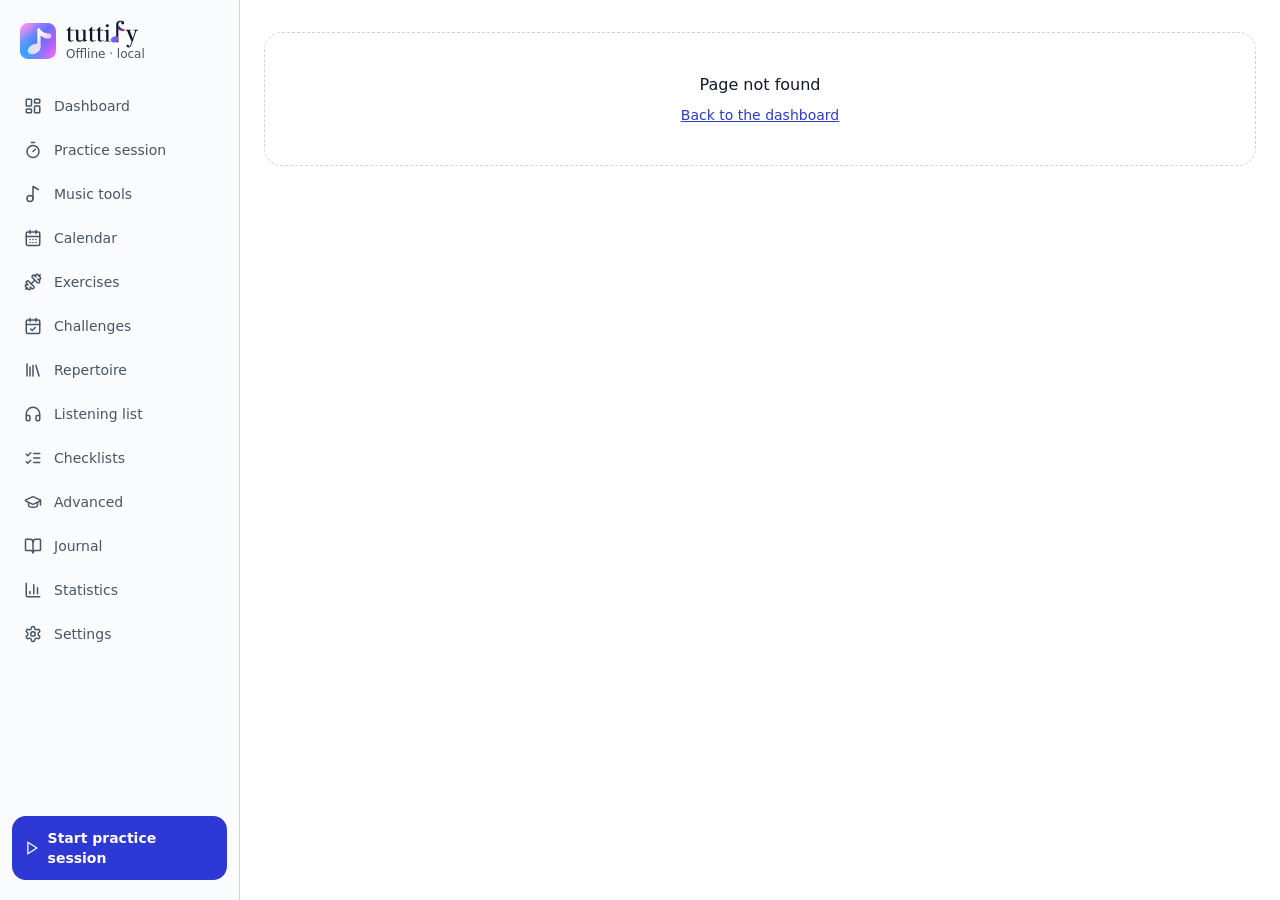
==== commit ac36cb8b: "privacy: luisterlijst (links met fragmenten en tijdstippen); privacyverklaring 1.3 (27-10-2026) - Ni" ====
--- a/index.html
+++ b/index.html
@@ -25,8 +25,8 @@
         }
       })();
     </script>
-    <script type="module" crossorigin src="/assets/index-cI8lX0n7.js"></script>
-    <link rel="stylesheet" crossorigin href="/assets/index-BTe1-n2-.css">
+    <script type="module" crossorigin src="/assets/index-0BEV0tsk.js"></script>
+    <link rel="stylesheet" crossorigin href="/assets/index-Bu5XGK_z.css">
   <link rel="manifest" href="/manifest.webmanifest"></head>
   <body>
     <div id="root"></div>
--- a/assets/index-Bu5XGK_z.css
+++ b/assets/index-Bu5XGK_z.css
@@ -0,0 +1 @@
+*,:before,:after{--tw-border-spacing-x: 0;--tw-border-spacing-y: 0;--tw-translate-x: 0;--tw-translate-y: 0;--tw-rotate: 0;--tw-skew-x: 0;--tw-skew-y: 0;--tw-scale-x: 1;--tw-scale-y: 1;--tw-pan-x: ;--tw-pan-y: ;--tw-pinch-zoom: ;--tw-scroll-snap-strictness: proximity;--tw-gradient-from-position: ;--tw-gradient-via-position: ;--tw-gradient-to-position: ;--tw-ordinal: ;--tw-slashed-zero: ;--tw-numeric-figure: ;--tw-numeric-spacing: ;--tw-numeric-fraction: ;--tw-ring-inset: ;--tw-ring-offset-width: 0px;--tw-ring-offset-color: #fff;--tw-ring-color: rgb(59 130 246 / .5);--tw-ring-offset-shadow: 0 0 #0000;--tw-ring-shadow: 0 0 #0000;--tw-shadow: 0 0 #0000;--tw-shadow-colored: 0 0 #0000;--tw-blur: ;--tw-brightness: ;--tw-contrast: ;--tw-grayscale: ;--tw-hue-rotate: ;--tw-invert: ;--tw-saturate: ;--tw-sepia: ;--tw-drop-shadow: ;--tw-backdrop-blur: ;--tw-backdrop-brightness: ;--tw-backdrop-contrast: ;--tw-backdrop-grayscale: ;--tw-backdrop-hue-rotate: ;--tw-backdrop-invert: ;--tw-backdrop-opacity: ;--tw-backdrop-saturate: ;--tw-backdrop-sepia: ;--tw-contain-size: ;--tw-contain-layout: ;--tw-contain-paint: ;--tw-contain-style: }::backdrop{--tw-border-spacing-x: 0;--tw-border-spacing-y: 0;--tw-translate-x: 0;--tw-translate-y: 0;--tw-rotate: 0;--tw-skew-x: 0;--tw-skew-y: 0;--tw-scale-x: 1;--tw-scale-y: 1;--tw-pan-x: ;--tw-pan-y: ;--tw-pinch-zoom: ;--tw-scroll-snap-strictness: proximity;--tw-gradient-from-position: ;--tw-gradient-via-position: ;--tw-gradient-to-position: ;--tw-ordinal: ;--tw-slashed-zero: ;--tw-numeric-figure: ;--tw-numeric-spacing: ;--tw-numeric-fraction: ;--tw-ring-inset: ;--tw-ring-offset-width: 0px;--tw-ring-offset-color: #fff;--tw-ring-color: rgb(59 130 246 / .5);--tw-ring-offset-shadow: 0 0 #0000;--tw-ring-shadow: 0 0 #0000;--tw-shadow: 0 0 #0000;--tw-shadow-colored: 0 0 #0000;--tw-blur: ;--tw-brightness: ;--tw-contrast: ;--tw-grayscale: ;--tw-hue-rotate: ;--tw-invert: ;--tw-saturate: ;--tw-sepia: ;--tw-drop-shadow: ;--tw-backdrop-blur: ;--tw-backdrop-brightness: ;--tw-backdrop-contrast: ;--tw-backdrop-grayscale: ;--tw-backdrop-hue-rotate: ;--tw-backdrop-invert: ;--tw-backdrop-opacity: ;--tw-backdrop-saturate: ;--tw-backdrop-sepia: ;--tw-contain-size: ;--tw-contain-layout: ;--tw-contain-paint: ;--tw-contain-style: }*,:before,:after{box-sizing:border-box;border-width:0;border-style:solid;border-color:#e5e7eb}:before,:after{--tw-content: ""}html,:host{line-height:1.5;-webkit-text-size-adjust:100%;-moz-tab-size:4;-o-tab-size:4;tab-size:4;font-family:Inter,system-ui,-apple-system,Segoe UI,Roboto,sans-serif;font-feature-settings:normal;font-variation-settings:normal;-webkit-tap-highlight-color:transparent}body{margin:0;line-height:inherit}hr{height:0;color:inherit;border-top-width:1px}abbr:where([title]){-webkit-text-decoration:underline dotted;text-decoration:underline dotted}h1,h2,h3,h4,h5,h6{font-size:inherit;font-weight:inherit}a{color:inherit;text-decoration:inherit}b,strong{font-weight:bolder}code,kbd,samp,pre{font-family:JetBrains Mono,ui-monospace,SFMono-Regular,Menlo,monospace;font-feature-settings:normal;font-variation-settings:normal;font-size:1em}small{font-size:80%}sub,sup{font-size:75%;line-height:0;position:relative;vertical-align:baseline}sub{bottom:-.25em}sup{top:-.5em}table{text-indent:0;border-color:inherit;border-collapse:collapse}button,input,optgroup,select,textarea{font-family:inherit;font-feature-settings:inherit;font-variation-settings:inherit;font-size:100%;font-weight:inherit;line-height:inherit;letter-spacing:inherit;color:inherit;margin:0;padding:0}button,select{text-transform:none}button,input:where([type=button]),input:where([type=reset]),input:where([type=submit]){-webkit-appearance:button;background-color:transparent;background-image:none}:-moz-focusring{outline:auto}:-moz-ui-invalid{box-shadow:none}progress{vertical-align:baseline}::-webkit-inner-spin-button,::-webkit-outer-spin-button{height:auto}[type=search]{-webkit-appearance:textfield;outline-offset:-2px}::-webkit-search-decoration{-webkit-appearance:none}::-webkit-file-upload-button{-webkit-appearance:button;font:inherit}summary{display:list-item}blockquote,dl,dd,h1,h2,h3,h4,h5,h6,hr,figure,p,pre{margin:0}fieldset{margin:0;padding:0}legend{padding:0}ol,ul,menu{list-style:none;margin:0;padding:0}dialog{padding:0}textarea{resize:vertical}input::-moz-placeholder,textarea::-moz-placeholder{opacity:1;color:#9ca3af}input::placeholder,textarea::placeholder{opacity:1;color:#9ca3af}button,[role=button]{cursor:pointer}:disabled{cursor:default}img,svg,video,canvas,audio,iframe,embed,object{display:block;vertical-align:middle}img,video{max-width:100%;height:auto}[hidden]:where(:not([hidden=until-found])){display:none}html{-webkit-text-size-adjust:100%;-webkit-tap-highlight-color:transparent}body{--tw-bg-opacity: 1;background-color:rgb(var(--c-bg) / var(--tw-bg-opacity, 1));font-family:Inter,system-ui,-apple-system,Segoe UI,Roboto,sans-serif;--tw-text-opacity: 1;color:rgb(var(--c-fg) / var(--tw-text-opacity, 1));-webkit-font-smoothing:antialiased;-moz-osx-font-smoothing:grayscale;min-height:100dvh}html,body{overscroll-behavior:none}h1{font-size:1.5rem;line-height:2rem;font-weight:600;letter-spacing:-.025em}h2{font-size:1.125rem;line-height:1.75rem;font-weight:600;letter-spacing:-.025em}h3{font-size:1rem;line-height:1.5rem;font-weight:600}:focus-visible{outline:2px solid rgb(var(--c-accent));outline-offset:2px;border-radius:6px}::-moz-selection{background:rgb(var(--c-accent) / .35)}::selection{background:rgb(var(--c-accent) / .35)}input[type=range]{accent-color:rgb(var(--c-accent))}.container{width:100%}@media(min-width:640px){.container{max-width:640px}}@media(min-width:768px){.container{max-width:768px}}@media(min-width:1024px){.container{max-width:1024px}}@media(min-width:1280px){.container{max-width:1280px}}@media(min-width:1536px){.container{max-width:1536px}}.grid{grid-template-columns:minmax(0,1fr)}.user-text{overflow-wrap:anywhere}.tabular{font-variant-numeric:tabular-nums}.\!card,.card{min-width:0px;border-radius:1.125rem;border-width:1px;--tw-border-opacity: 1;border-color:rgb(var(--c-border) / var(--tw-border-opacity, 1));--tw-bg-opacity: 1;background-color:rgb(var(--c-surface) / var(--tw-bg-opacity, 1))}.\!input{width:100%;min-width:0px;max-width:100%;border-radius:.875rem;border-width:1px;--tw-border-opacity: 1;border-color:rgb(var(--c-border) / var(--tw-border-opacity, 1));--tw-bg-opacity: 1;background-color:rgb(var(--c-raised) / var(--tw-bg-opacity, 1));padding:.5rem .75rem;font-size:1rem;line-height:1.5rem;--tw-text-opacity: 1;color:rgb(var(--c-fg) / var(--tw-text-opacity, 1))}.\!input::-moz-placeholder{color:rgb(var(--c-muted) / .7)}.\!input::placeholder{color:rgb(var(--c-muted) / .7)}.\!input:focus{--tw-border-opacity: 1;border-color:rgb(var(--c-accent) / var(--tw-border-opacity, 1));outline:2px solid transparent;outline-offset:2px;--tw-ring-offset-shadow: var(--tw-ring-inset) 0 0 0 var(--tw-ring-offset-width) var(--tw-ring-offset-color);--tw-ring-shadow: var(--tw-ring-inset) 0 0 0 calc(2px + var(--tw-ring-offset-width)) var(--tw-ring-color);box-shadow:var(--tw-ring-offset-shadow),var(--tw-ring-shadow),var(--tw-shadow, 0 0 #0000);--tw-ring-color: rgb(var(--c-accent) / .4)}.\!input:disabled{opacity:.5}@media(min-width:640px){.\!input{font-size:.875rem;line-height:1.25rem}}.input{width:100%;min-width:0px;max-width:100%;border-radius:.875rem;border-width:1px;--tw-border-opacity: 1;border-color:rgb(var(--c-border) / var(--tw-border-opacity, 1));--tw-bg-opacity: 1;background-color:rgb(var(--c-raised) / var(--tw-bg-opacity, 1));padding:.5rem .75rem;font-size:1rem;line-height:1.5rem;--tw-text-opacity: 1;color:rgb(var(--c-fg) / var(--tw-text-opacity, 1))}.input::-moz-placeholder{color:rgb(var(--c-muted) / .7)}.input::placeholder{color:rgb(var(--c-muted) / .7)}.input:focus{--tw-border-opacity: 1;border-color:rgb(var(--c-accent) / var(--tw-border-opacity, 1));outline:2px solid transparent;outline-offset:2px;--tw-ring-offset-shadow: var(--tw-ring-inset) 0 0 0 var(--tw-ring-offset-width) var(--tw-ring-offset-color);--tw-ring-shadow: var(--tw-ring-inset) 0 0 0 calc(2px + var(--tw-ring-offset-width)) var(--tw-ring-color);box-shadow:var(--tw-ring-offset-shadow),var(--tw-ring-shadow),var(--tw-shadow, 0 0 #0000);--tw-ring-color: rgb(var(--c-accent) / .4)}.input:disabled{opacity:.5}@media(min-width:640px){.input{font-size:.875rem;line-height:1.25rem}}.label{margin-bottom:.25rem;display:block;font-size:.75rem;line-height:1rem;font-weight:500;text-transform:uppercase;letter-spacing:.025em;--tw-text-opacity: 1;color:rgb(var(--c-muted) / var(--tw-text-opacity, 1))}.chip{display:inline-flex;align-items:center;gap:.25rem;border-radius:9999px;border-width:1px;--tw-border-opacity: 1;border-color:rgb(var(--c-border) / var(--tw-border-opacity, 1));--tw-bg-opacity: 1;background-color:rgb(var(--c-raised) / var(--tw-bg-opacity, 1));padding:.125rem .5rem;font-size:.75rem;line-height:1rem;--tw-text-opacity: 1;color:rgb(var(--c-muted) / var(--tw-text-opacity, 1))}.sr-only{position:absolute;width:1px;height:1px;padding:0;margin:-1px;overflow:hidden;clip:rect(0,0,0,0);white-space:nowrap;border-width:0}.pointer-events-none{pointer-events:none}.pointer-events-auto{pointer-events:auto}.\!visible{visibility:visible!important}.visible{visibility:visible}.static{position:static}.fixed{position:fixed}.absolute{position:absolute}.relative{position:relative}.sticky{position:sticky}.inset-0{top:0;right:0;bottom:0;left:0}.inset-x-0{left:0;right:0}.inset-x-3{left:.75rem;right:.75rem}.inset-y-0{top:0;bottom:0}.-right-1\.5{right:-.375rem}.-right-1\/3{right:-33.333333%}.-right-16{right:-4rem}.-top-1\.5{top:-.375rem}.-top-1\/4{top:-25%}.-top-24{top:-6rem}.-top-4{top:-1rem}.bottom-0{bottom:0}.bottom-1{bottom:.25rem}.bottom-5{bottom:1.25rem}.bottom-full{bottom:100%}.left-0{left:0}.left-0\.5{left:.125rem}.left-1\.5{left:.375rem}.left-1\/2{left:50%}.left-px{left:1px}.right-0{right:0}.right-1\.5{right:.375rem}.right-16{right:4rem}.right-2{right:.5rem}.right-3{right:.75rem}.start-7{inset-inline-start:1.75rem}.top-0{top:0}.top-1{top:.25rem}.top-1\.5{top:.375rem}.top-1\/2{top:50%}.top-2\.5{top:.625rem}.top-3{top:.75rem}.top-4{top:1rem}.top-6{top:1.5rem}.top-8{top:2rem}.top-px{top:1px}.isolate{isolation:isolate}.-z-10{z-index:-10}.z-10{z-index:10}.z-20{z-index:20}.z-30{z-index:30}.z-40{z-index:40}.order-1{order:1}.order-2{order:2}.order-3{order:3}.col-span-2{grid-column:span 2 / span 2}.col-span-3{grid-column:span 3 / span 3}.-mx-4{margin-left:-1rem;margin-right:-1rem}.-my-1{margin-top:-.25rem;margin-bottom:-.25rem}.mx-2{margin-left:.5rem;margin-right:.5rem}.mx-auto{margin-left:auto;margin-right:auto}.my-auto{margin-top:auto;margin-bottom:auto}.-mb-0\.5{margin-bottom:-.125rem}.-mr-2{margin-right:-.5rem}.-mt-1{margin-top:-.25rem}.mb-0{margin-bottom:0}.mb-1{margin-bottom:.25rem}.mb-1\.5{margin-bottom:.375rem}.mb-2{margin-bottom:.5rem}.mb-3{margin-bottom:.75rem}.mb-4{margin-bottom:1rem}.mb-5{margin-bottom:1.25rem}.ml-1{margin-left:.25rem}.ml-7{margin-left:1.75rem}.ml-\[0\.22em\]{margin-left:.22em}.ml-auto{margin-left:auto}.mr-1{margin-right:.25rem}.mr-1\.5{margin-right:.375rem}.mr-auto{margin-right:auto}.mt-0\.5{margin-top:.125rem}.mt-1{margin-top:.25rem}.mt-1\.5{margin-top:.375rem}.mt-2{margin-top:.5rem}.mt-3{margin-top:.75rem}.mt-4{margin-top:1rem}.mt-5{margin-top:1.25rem}.mt-6{margin-top:1.5rem}.mt-8{margin-top:2rem}.mt-auto{margin-top:auto}.line-clamp-2{overflow:hidden;display:-webkit-box;-webkit-box-orient:vertical;-webkit-line-clamp:2}.block{display:block}.inline-block{display:inline-block}.inline{display:inline}.flex{display:flex}.inline-flex{display:inline-flex}.table{display:table}.grid{display:grid}.contents{display:contents}.hidden{display:none}.aspect-square{aspect-ratio:1 / 1}.h-0{height:0px}.h-1{height:.25rem}.h-1\.5{height:.375rem}.h-10{height:2.5rem}.h-11{height:2.75rem}.h-12{height:3rem}.h-14{height:3.5rem}.h-16{height:4rem}.h-2{height:.5rem}.h-2\.5{height:.625rem}.h-20{height:5rem}.h-3{height:.75rem}.h-32{height:8rem}.h-36{height:9rem}.h-4{height:1rem}.h-40{height:10rem}.h-48{height:12rem}.h-5{height:1.25rem}.h-52{height:13rem}.h-56{height:14rem}.h-6{height:1.5rem}.h-64{height:16rem}.h-7{height:1.75rem}.h-8{height:2rem}.h-9{height:2.25rem}.h-\[70\%\]{height:70%}.h-auto{height:auto}.h-full{height:100%}.max-h-72{max-height:18rem}.max-h-80{max-height:20rem}.max-h-\[36dvh\]{max-height:36dvh}.max-h-\[42dvh\]{max-height:42dvh}.max-h-\[85dvh\]{max-height:85dvh}.max-h-\[calc\(100dvh-6rem\)\]{max-height:calc(100dvh - 6rem)}.min-h-0{min-height:0px}.min-h-12{min-height:3rem}.min-h-16{min-height:4rem}.min-h-9{min-height:2.25rem}.min-h-\[12rem\]{min-height:12rem}.min-h-dvh{min-height:100dvh}.w-0{width:0px}.w-0\.5{width:.125rem}.w-1\.5{width:.375rem}.w-1\/3{width:33.333333%}.w-10{width:2.5rem}.w-11{width:2.75rem}.w-12{width:3rem}.w-14{width:3.5rem}.w-16{width:4rem}.w-2{width:.5rem}.w-2\.5{width:.625rem}.w-2\/3{width:66.666667%}.w-20{width:5rem}.w-24{width:6rem}.w-28{width:7rem}.w-3{width:.75rem}.w-32{width:8rem}.w-4{width:1rem}.w-40{width:10rem}.w-48{width:12rem}.w-5{width:1.25rem}.w-56{width:14rem}.w-6{width:1.5rem}.w-60{width:15rem}.w-64{width:16rem}.w-8{width:2rem}.w-9{width:2.25rem}.w-\[110\%\]{width:110%}.w-\[calc\(100\%-1\.5rem\)\]{width:calc(100% - 1.5rem)}.w-auto{width:auto}.w-full{width:100%}.w-px{width:1px}.min-w-0{min-width:0px}.min-w-20{min-width:5rem}.min-w-24{min-width:6rem}.min-w-\[12rem\]{min-width:12rem}.max-w-10{max-width:2.5rem}.max-w-2xl{max-width:42rem}.max-w-6xl{max-width:72rem}.max-w-\[calc\(100\%-0\.75rem\)\]{max-width:calc(100% - .75rem)}.max-w-full{max-width:100%}.max-w-lg{max-width:32rem}.max-w-md{max-width:28rem}.max-w-prose{max-width:65ch}.max-w-sm{max-width:24rem}.max-w-xs{max-width:20rem}.flex-1{flex:1 1 0%}.flex-\[1_1_12rem\]{flex:1 1 12rem}.flex-\[1_1_8rem\]{flex:1 1 8rem}.shrink-0{flex-shrink:0}.basis-32{flex-basis:8rem}.basis-48{flex-basis:12rem}.basis-\[calc\(100\%-2\.5rem\)\]{flex-basis:calc(100% - 2.5rem)}.basis-full{flex-basis:100%}.-translate-x-1\/2{--tw-translate-x: -50%;transform:translate(var(--tw-translate-x),var(--tw-translate-y)) rotate(var(--tw-rotate)) skew(var(--tw-skew-x)) skewY(var(--tw-skew-y)) scaleX(var(--tw-scale-x)) scaleY(var(--tw-scale-y))}.-translate-y-1\/2{--tw-translate-y: -50%;transform:translate(var(--tw-translate-x),var(--tw-translate-y)) rotate(var(--tw-rotate)) skew(var(--tw-skew-x)) skewY(var(--tw-skew-y)) scaleX(var(--tw-scale-x)) scaleY(var(--tw-scale-y))}.-translate-y-full{--tw-translate-y: -100%;transform:translate(var(--tw-translate-x),var(--tw-translate-y)) rotate(var(--tw-rotate)) skew(var(--tw-skew-x)) skewY(var(--tw-skew-y)) scaleX(var(--tw-scale-x)) scaleY(var(--tw-scale-y))}.translate-x-0{--tw-translate-x: 0px;transform:translate(var(--tw-translate-x),var(--tw-translate-y)) rotate(var(--tw-rotate)) skew(var(--tw-skew-x)) skewY(var(--tw-skew-y)) scaleX(var(--tw-scale-x)) scaleY(var(--tw-scale-y))}.translate-x-5{--tw-translate-x: 1.25rem;transform:translate(var(--tw-translate-x),var(--tw-translate-y)) rotate(var(--tw-rotate)) skew(var(--tw-skew-x)) skewY(var(--tw-skew-y)) scaleX(var(--tw-scale-x)) scaleY(var(--tw-scale-y))}.translate-y-0{--tw-translate-y: 0px;transform:translate(var(--tw-translate-x),var(--tw-translate-y)) rotate(var(--tw-rotate)) skew(var(--tw-skew-x)) skewY(var(--tw-skew-y)) scaleX(var(--tw-scale-x)) scaleY(var(--tw-scale-y))}.rotate-180{--tw-rotate: 180deg;transform:translate(var(--tw-translate-x),var(--tw-translate-y)) rotate(var(--tw-rotate)) skew(var(--tw-skew-x)) skewY(var(--tw-skew-y)) scaleX(var(--tw-scale-x)) scaleY(var(--tw-scale-y))}.scale-110{--tw-scale-x: 1.1;--tw-scale-y: 1.1;transform:translate(var(--tw-translate-x),var(--tw-translate-y)) rotate(var(--tw-rotate)) skew(var(--tw-skew-x)) skewY(var(--tw-skew-y)) scaleX(var(--tw-scale-x)) scaleY(var(--tw-scale-y))}.scale-125{--tw-scale-x: 1.25;--tw-scale-y: 1.25;transform:translate(var(--tw-translate-x),var(--tw-translate-y)) rotate(var(--tw-rotate)) skew(var(--tw-skew-x)) skewY(var(--tw-skew-y)) scaleX(var(--tw-scale-x)) scaleY(var(--tw-scale-y))}.transform{transform:translate(var(--tw-translate-x),var(--tw-translate-y)) rotate(var(--tw-rotate)) skew(var(--tw-skew-x)) skewY(var(--tw-skew-y)) scaleX(var(--tw-scale-x)) scaleY(var(--tw-scale-y))}@keyframes pulse{50%{opacity:.5}}.animate-pulse{animation:pulse 2s cubic-bezier(.4,0,.6,1) infinite}.cursor-e-resize{cursor:e-resize}.cursor-pointer{cursor:pointer}.cursor-w-resize{cursor:w-resize}.touch-none{touch-action:none}.touch-pan-y{--tw-pan-y: pan-y;touch-action:var(--tw-pan-x) var(--tw-pan-y) var(--tw-pinch-zoom)}.select-none{-webkit-user-select:none;-moz-user-select:none;user-select:none}.resize-y{resize:vertical}.resize{resize:both}.scroll-mt-4{scroll-margin-top:1rem}.list-decimal{list-style-type:decimal}.list-disc{list-style-type:disc}.grid-cols-1{grid-template-columns:repeat(1,minmax(0,1fr))}.grid-cols-2{grid-template-columns:repeat(2,minmax(0,1fr))}.grid-cols-3{grid-template-columns:repeat(3,minmax(0,1fr))}.grid-cols-5{grid-template-columns:repeat(5,minmax(0,1fr))}.grid-cols-7{grid-template-columns:repeat(7,minmax(0,1fr))}.grid-cols-\[minmax\(0\,1fr\)_auto\]{grid-template-columns:minmax(0,1fr) auto}.grid-cols-\[repeat\(auto-fill\,minmax\(4\.5rem\,1fr\)\)\]{grid-template-columns:repeat(auto-fill,minmax(4.5rem,1fr))}.flex-row{flex-direction:row}.flex-col{flex-direction:column}.flex-wrap{flex-wrap:wrap}.place-items-center{place-items:center}.content-start{align-content:flex-start}.items-start{align-items:flex-start}.items-end{align-items:flex-end}.items-center{align-items:center}.items-baseline{align-items:baseline}.justify-end{justify-content:flex-end}.justify-center{justify-content:center}.justify-between{justify-content:space-between}.justify-items-center{justify-items:center}.gap-0\.5{gap:.125rem}.gap-1{gap:.25rem}.gap-1\.5{gap:.375rem}.gap-2{gap:.5rem}.gap-2\.5{gap:.625rem}.gap-3{gap:.75rem}.gap-4{gap:1rem}.gap-5{gap:1.25rem}.gap-6{gap:1.5rem}.gap-8{gap:2rem}.gap-x-2{-moz-column-gap:.5rem;column-gap:.5rem}.gap-x-3{-moz-column-gap:.75rem;column-gap:.75rem}.gap-x-4{-moz-column-gap:1rem;column-gap:1rem}.gap-y-1{row-gap:.25rem}.gap-y-2{row-gap:.5rem}.space-y-1>:not([hidden])~:not([hidden]){--tw-space-y-reverse: 0;margin-top:calc(.25rem * calc(1 - var(--tw-space-y-reverse)));margin-bottom:calc(.25rem * var(--tw-space-y-reverse))}.divide-y>:not([hidden])~:not([hidden]){--tw-divide-y-reverse: 0;border-top-width:calc(1px * calc(1 - var(--tw-divide-y-reverse)));border-bottom-width:calc(1px * var(--tw-divide-y-reverse))}.divide-border>:not([hidden])~:not([hidden]){--tw-divide-opacity: 1;border-color:rgb(var(--c-border) / var(--tw-divide-opacity, 1))}.self-start{align-self:flex-start}.overflow-auto{overflow:auto}.overflow-hidden{overflow:hidden}.overflow-x-auto{overflow-x:auto}.overflow-y-auto{overflow-y:auto}.overscroll-contain{overscroll-behavior:contain}.truncate{overflow:hidden;text-overflow:ellipsis;white-space:nowrap}.hyphens-auto{-webkit-hyphens:auto;hyphens:auto}.whitespace-nowrap{white-space:nowrap}.whitespace-pre-wrap{white-space:pre-wrap}.break-words{overflow-wrap:break-word}.rounded{border-radius:.25rem}.rounded-2xl{border-radius:1.125rem}.rounded-3xl{border-radius:1.5rem}.rounded-full{border-radius:9999px}.rounded-lg{border-radius:.5rem}.rounded-md{border-radius:.375rem}.rounded-none{border-radius:0}.rounded-sm{border-radius:.125rem}.rounded-xl{border-radius:.875rem}.rounded-t-lg{border-top-left-radius:.5rem;border-top-right-radius:.5rem}.rounded-t-md{border-top-left-radius:.375rem;border-top-right-radius:.375rem}.border{border-width:1px}.border-2{border-width:2px}.border-b{border-bottom-width:1px}.border-r{border-right-width:1px}.border-t{border-top-width:1px}.border-dashed{border-style:dashed}.border-accent{--tw-border-opacity: 1;border-color:rgb(var(--c-accent) / var(--tw-border-opacity, 1))}.border-accent\/40{border-color:rgb(var(--c-accent) / .4)}.border-accent\/50{border-color:rgb(var(--c-accent) / .5)}.border-accent\/60{border-color:rgb(var(--c-accent) / .6)}.border-border{--tw-border-opacity: 1;border-color:rgb(var(--c-border) / var(--tw-border-opacity, 1))}.border-danger{--tw-border-opacity: 1;border-color:rgb(var(--c-danger) / var(--tw-border-opacity, 1))}.border-danger\/20{border-color:rgb(var(--c-danger) / .2)}.border-danger\/30{border-color:rgb(var(--c-danger) / .3)}.border-danger\/40{border-color:rgb(var(--c-danger) / .4)}.border-danger\/50{border-color:rgb(var(--c-danger) / .5)}.border-info{--tw-border-opacity: 1;border-color:rgb(var(--c-info) / var(--tw-border-opacity, 1))}.border-info\/50{border-color:rgb(var(--c-info) / .5)}.border-muted{--tw-border-opacity: 1;border-color:rgb(var(--c-muted) / var(--tw-border-opacity, 1))}.border-muted\/50{border-color:rgb(var(--c-muted) / .5)}.border-success{--tw-border-opacity: 1;border-color:rgb(var(--c-success) / var(--tw-border-opacity, 1))}.border-success\/30{border-color:rgb(var(--c-success) / .3)}.border-success\/40{border-color:rgb(var(--c-success) / .4)}.border-success\/50{border-color:rgb(var(--c-success) / .5)}.border-transparent{border-color:transparent}.border-warning{--tw-border-opacity: 1;border-color:rgb(var(--c-warning) / var(--tw-border-opacity, 1))}.border-warning\/40{border-color:rgb(var(--c-warning) / .4)}.border-warning\/50{border-color:rgb(var(--c-warning) / .5)}.border-warning\/60{border-color:rgb(var(--c-warning) / .6)}.border-white{--tw-border-opacity: 1;border-color:rgb(255 255 255 / var(--tw-border-opacity, 1))}.border-white\/20{border-color:#fff3}.bg-\[var\(--hl\)\]{background-color:var(--hl)}.bg-accent{--tw-bg-opacity: 1;background-color:rgb(var(--c-accent) / var(--tw-bg-opacity, 1))}.bg-accent\/10{background-color:rgb(var(--c-accent) / .1)}.bg-accent\/15{background-color:rgb(var(--c-accent) / .15)}.bg-accent\/20{background-color:rgb(var(--c-accent) / .2)}.bg-accent\/30{background-color:rgb(var(--c-accent) / .3)}.bg-accent\/35{background-color:rgb(var(--c-accent) / .35)}.bg-accent\/40{background-color:rgb(var(--c-accent) / .4)}.bg-bg{--tw-bg-opacity: 1;background-color:rgb(var(--c-bg) / var(--tw-bg-opacity, 1))}.bg-bg\/90{background-color:rgb(var(--c-bg) / .9)}.bg-black\/15{background-color:#00000026}.bg-black\/20{background-color:#0003}.bg-black\/40{background-color:#0006}.bg-black\/60{background-color:#0009}.bg-black\/90{background-color:#000000e6}.bg-danger{--tw-bg-opacity: 1;background-color:rgb(var(--c-danger) / var(--tw-bg-opacity, 1))}.bg-danger\/10{background-color:rgb(var(--c-danger) / .1)}.bg-danger\/15{background-color:rgb(var(--c-danger) / .15)}.bg-fg{--tw-bg-opacity: 1;background-color:rgb(var(--c-fg) / var(--tw-bg-opacity, 1))}.bg-info{--tw-bg-opacity: 1;background-color:rgb(var(--c-info) / var(--tw-bg-opacity, 1))}.bg-info\/10{background-color:rgb(var(--c-info) / .1)}.bg-muted{--tw-bg-opacity: 1;background-color:rgb(var(--c-muted) / var(--tw-bg-opacity, 1))}.bg-muted\/20{background-color:rgb(var(--c-muted) / .2)}.bg-pink-400\/40{background-color:#f472b666}.bg-raised{--tw-bg-opacity: 1;background-color:rgb(var(--c-raised) / var(--tw-bg-opacity, 1))}.bg-raised\/40{background-color:rgb(var(--c-raised) / .4)}.bg-raised\/50{background-color:rgb(var(--c-raised) / .5)}.bg-raised\/60{background-color:rgb(var(--c-raised) / .6)}.bg-slate-900{--tw-bg-opacity: 1;background-color:rgb(15 23 42 / var(--tw-bg-opacity, 1))}.bg-success{--tw-bg-opacity: 1;background-color:rgb(var(--c-success) / var(--tw-bg-opacity, 1))}.bg-success\/10{background-color:rgb(var(--c-success) / .1)}.bg-success\/15{background-color:rgb(var(--c-success) / .15)}.bg-success\/20{background-color:rgb(var(--c-success) / .2)}.bg-success\/5{background-color:rgb(var(--c-success) / .05)}.bg-surface{--tw-bg-opacity: 1;background-color:rgb(var(--c-surface) / var(--tw-bg-opacity, 1))}.bg-surface\/60{background-color:rgb(var(--c-surface) / .6)}.bg-surface\/80{background-color:rgb(var(--c-surface) / .8)}.bg-transparent{background-color:transparent}.bg-warning{--tw-bg-opacity: 1;background-color:rgb(var(--c-warning) / var(--tw-bg-opacity, 1))}.bg-warning\/10{background-color:rgb(var(--c-warning) / .1)}.bg-warning\/15{background-color:rgb(var(--c-warning) / .15)}.bg-warning\/20{background-color:rgb(var(--c-warning) / .2)}.bg-warning\/40{background-color:rgb(var(--c-warning) / .4)}.bg-white{--tw-bg-opacity: 1;background-color:rgb(255 255 255 / var(--tw-bg-opacity, 1))}.bg-white\/10{background-color:#ffffff1a}.bg-white\/15{background-color:#ffffff26}.bg-white\/20{background-color:#fff3}.bg-white\/25{background-color:#ffffff40}.bg-white\/30{background-color:#ffffff4d}.bg-white\/80{background-color:#fffc}.bg-white\/85{background-color:#ffffffd9}.bg-cover{background-size:cover}.bg-center{background-position:center}.fill-current{fill:currentColor}.p-0{padding:0}.p-1{padding:.25rem}.p-1\.5{padding:.375rem}.p-2{padding:.5rem}.p-3{padding:.75rem}.p-4{padding:1rem}.p-5{padding:1.25rem}.p-6{padding:1.5rem}.px-0\.5{padding-left:.125rem;padding-right:.125rem}.px-1{padding-left:.25rem;padding-right:.25rem}.px-1\.5{padding-left:.375rem;padding-right:.375rem}.px-2{padding-left:.5rem;padding-right:.5rem}.px-2\.5{padding-left:.625rem;padding-right:.625rem}.px-3{padding-left:.75rem;padding-right:.75rem}.px-4{padding-left:1rem;padding-right:1rem}.px-5{padding-left:1.25rem;padding-right:1.25rem}.px-6{padding-left:1.5rem;padding-right:1.5rem}.px-7{padding-left:1.75rem;padding-right:1.75rem}.py-0{padding-top:0;padding-bottom:0}.py-0\.5{padding-top:.125rem;padding-bottom:.125rem}.py-1{padding-top:.25rem;padding-bottom:.25rem}.py-1\.5{padding-top:.375rem;padding-bottom:.375rem}.py-10{padding-top:2.5rem;padding-bottom:2.5rem}.py-2{padding-top:.5rem;padding-bottom:.5rem}.py-2\.5{padding-top:.625rem;padding-bottom:.625rem}.py-3{padding-top:.75rem;padding-bottom:.75rem}.py-4{padding-top:1rem;padding-bottom:1rem}.py-5{padding-top:1.25rem;padding-bottom:1.25rem}.py-6{padding-top:1.5rem;padding-bottom:1.5rem}.py-8{padding-top:2rem;padding-bottom:2rem}.pb-12{padding-bottom:3rem}.pb-6{padding-bottom:1.5rem}.pl-5{padding-left:1.25rem}.pt-1{padding-top:.25rem}.pt-2{padding-top:.5rem}.pt-20{padding-top:5rem}.pt-3{padding-top:.75rem}.pt-4{padding-top:1rem}.pt-5{padding-top:1.25rem}.text-left{text-align:left}.text-center{text-align:center}.text-right{text-align:right}.align-\[-0\.125em\]{vertical-align:-.125em}.align-\[-3px\]{vertical-align:-3px}.font-mono{font-family:JetBrains Mono,ui-monospace,SFMono-Regular,Menlo,monospace}.text-2xl{font-size:1.5rem;line-height:2rem}.text-3xl{font-size:1.875rem;line-height:2.25rem}.text-4xl{font-size:2.25rem;line-height:2.5rem}.text-5xl{font-size:3rem;line-height:1}.text-6xl{font-size:3.75rem;line-height:1}.text-7xl{font-size:4.5rem;line-height:1}.text-\[0\.42em\]{font-size:.42em}.text-\[10px\]{font-size:10px}.text-\[11px\]{font-size:11px}.text-\[9px\]{font-size:9px}.text-base{font-size:1rem;line-height:1.5rem}.text-lg{font-size:1.125rem;line-height:1.75rem}.text-sm{font-size:.875rem;line-height:1.25rem}.text-xl{font-size:1.25rem;line-height:1.75rem}.text-xs{font-size:.75rem;line-height:1rem}.font-bold{font-weight:700}.font-extrabold{font-weight:800}.font-medium{font-weight:500}.font-normal{font-weight:400}.font-semibold{font-weight:600}.uppercase{text-transform:uppercase}.leading-none{line-height:1}.leading-relaxed{line-height:1.625}.leading-tight{line-height:1.25}.tracking-\[0\.18em\]{letter-spacing:.18em}.tracking-\[0\.2em\]{letter-spacing:.2em}.tracking-\[0\.3em\]{letter-spacing:.3em}.tracking-normal{letter-spacing:0em}.tracking-tight{letter-spacing:-.025em}.tracking-wide{letter-spacing:.025em}.tracking-widest{letter-spacing:.1em}.text-accent{--tw-text-opacity: 1;color:rgb(var(--c-accent) / var(--tw-text-opacity, 1))}.text-accent-fg{--tw-text-opacity: 1;color:rgb(var(--c-accent-fg) / var(--tw-text-opacity, 1))}.text-bg{--tw-text-opacity: 1;color:rgb(var(--c-bg) / var(--tw-text-opacity, 1))}.text-danger{--tw-text-opacity: 1;color:rgb(var(--c-danger) / var(--tw-text-opacity, 1))}.text-fg{--tw-text-opacity: 1;color:rgb(var(--c-fg) / var(--tw-text-opacity, 1))}.text-info{--tw-text-opacity: 1;color:rgb(var(--c-info) / var(--tw-text-opacity, 1))}.text-muted{--tw-text-opacity: 1;color:rgb(var(--c-muted) / var(--tw-text-opacity, 1))}.text-slate-900{--tw-text-opacity: 1;color:rgb(15 23 42 / var(--tw-text-opacity, 1))}.text-success{--tw-text-opacity: 1;color:rgb(var(--c-success) / var(--tw-text-opacity, 1))}.text-warning{--tw-text-opacity: 1;color:rgb(var(--c-warning) / var(--tw-text-opacity, 1))}.text-white{--tw-text-opacity: 1;color:rgb(255 255 255 / var(--tw-text-opacity, 1))}.text-white\/25{color:#ffffff40}.text-white\/70{color:#ffffffb3}.text-white\/75{color:#ffffffbf}.text-white\/80{color:#fffc}.text-white\/85{color:#ffffffd9}.text-white\/90{color:#ffffffe6}.underline{text-decoration-line:underline}.line-through{text-decoration-line:line-through}.underline-offset-2{text-underline-offset:2px}.underline-offset-4{text-underline-offset:4px}.accent-\[rgb\(var\(--c-accent\)\)\]{accent-color:rgb(var(--c-accent))}.opacity-0{opacity:0}.opacity-100{opacity:1}.opacity-40{opacity:.4}.opacity-50{opacity:.5}.opacity-60{opacity:.6}.opacity-80{opacity:.8}.opacity-90{opacity:.9}.shadow{--tw-shadow: 0 1px 3px 0 rgb(0 0 0 / .1), 0 1px 2px -1px rgb(0 0 0 / .1);--tw-shadow-colored: 0 1px 3px 0 var(--tw-shadow-color), 0 1px 2px -1px var(--tw-shadow-color);box-shadow:var(--tw-ring-offset-shadow, 0 0 #0000),var(--tw-ring-shadow, 0 0 #0000),var(--tw-shadow)}.shadow-2xl{--tw-shadow: 0 25px 50px -12px rgb(0 0 0 / .25);--tw-shadow-colored: 0 25px 50px -12px var(--tw-shadow-color);box-shadow:var(--tw-ring-offset-shadow, 0 0 #0000),var(--tw-ring-shadow, 0 0 #0000),var(--tw-shadow)}.shadow-lg{--tw-shadow: 0 10px 15px -3px rgb(0 0 0 / .1), 0 4px 6px -4px rgb(0 0 0 / .1);--tw-shadow-colored: 0 10px 15px -3px var(--tw-shadow-color), 0 4px 6px -4px var(--tw-shadow-color);box-shadow:var(--tw-ring-offset-shadow, 0 0 #0000),var(--tw-ring-shadow, 0 0 #0000),var(--tw-shadow)}.shadow-sm{--tw-shadow: 0 1px 2px 0 rgb(0 0 0 / .05);--tw-shadow-colored: 0 1px 2px 0 var(--tw-shadow-color);box-shadow:var(--tw-ring-offset-shadow, 0 0 #0000),var(--tw-ring-shadow, 0 0 #0000),var(--tw-shadow)}.shadow-xl{--tw-shadow: 0 20px 25px -5px rgb(0 0 0 / .1), 0 8px 10px -6px rgb(0 0 0 / .1);--tw-shadow-colored: 0 20px 25px -5px var(--tw-shadow-color), 0 8px 10px -6px var(--tw-shadow-color);box-shadow:var(--tw-ring-offset-shadow, 0 0 #0000),var(--tw-ring-shadow, 0 0 #0000),var(--tw-shadow)}.shadow-accent\/20{--tw-shadow-color: rgb(var(--c-accent) / .2);--tw-shadow: var(--tw-shadow-colored)}.outline-none{outline:2px solid transparent;outline-offset:2px}.outline{outline-style:solid}.ring{--tw-ring-offset-shadow: var(--tw-ring-inset) 0 0 0 var(--tw-ring-offset-width) var(--tw-ring-offset-color);--tw-ring-shadow: var(--tw-ring-inset) 0 0 0 calc(3px + var(--tw-ring-offset-width)) var(--tw-ring-color);box-shadow:var(--tw-ring-offset-shadow),var(--tw-ring-shadow),var(--tw-shadow, 0 0 #0000)}.ring-1{--tw-ring-offset-shadow: var(--tw-ring-inset) 0 0 0 var(--tw-ring-offset-width) var(--tw-ring-offset-color);--tw-ring-shadow: var(--tw-ring-inset) 0 0 0 calc(1px + var(--tw-ring-offset-width)) var(--tw-ring-color);box-shadow:var(--tw-ring-offset-shadow),var(--tw-ring-shadow),var(--tw-shadow, 0 0 #0000)}.ring-2{--tw-ring-offset-shadow: var(--tw-ring-inset) 0 0 0 var(--tw-ring-offset-width) var(--tw-ring-offset-color);--tw-ring-shadow: var(--tw-ring-inset) 0 0 0 calc(2px + var(--tw-ring-offset-width)) var(--tw-ring-color);box-shadow:var(--tw-ring-offset-shadow),var(--tw-ring-shadow),var(--tw-shadow, 0 0 #0000)}.ring-accent{--tw-ring-opacity: 1;--tw-ring-color: rgb(var(--c-accent) / var(--tw-ring-opacity, 1))}.ring-fg{--tw-ring-opacity: 1;--tw-ring-color: rgb(var(--c-fg) / var(--tw-ring-opacity, 1))}.ring-white{--tw-ring-opacity: 1;--tw-ring-color: rgb(255 255 255 / var(--tw-ring-opacity, 1))}.ring-white\/15{--tw-ring-color: rgb(255 255 255 / .15)}.ring-offset-2{--tw-ring-offset-width: 2px}.ring-offset-surface{--tw-ring-offset-color: rgb(var(--c-surface) / 1)}.blur{--tw-blur: blur(8px);filter:var(--tw-blur) var(--tw-brightness) var(--tw-contrast) var(--tw-grayscale) var(--tw-hue-rotate) var(--tw-invert) var(--tw-saturate) var(--tw-sepia) var(--tw-drop-shadow)}.blur-3xl{--tw-blur: blur(64px);filter:var(--tw-blur) var(--tw-brightness) var(--tw-contrast) var(--tw-grayscale) var(--tw-hue-rotate) var(--tw-invert) var(--tw-saturate) var(--tw-sepia) var(--tw-drop-shadow)}.\!filter{filter:var(--tw-blur) var(--tw-brightness) var(--tw-contrast) var(--tw-grayscale) var(--tw-hue-rotate) var(--tw-invert) var(--tw-saturate) var(--tw-sepia) var(--tw-drop-shadow)!important}.filter{filter:var(--tw-blur) var(--tw-brightness) var(--tw-contrast) var(--tw-grayscale) var(--tw-hue-rotate) var(--tw-invert) var(--tw-saturate) var(--tw-sepia) var(--tw-drop-shadow)}.backdrop-blur{--tw-backdrop-blur: blur(8px);-webkit-backdrop-filter:var(--tw-backdrop-blur) var(--tw-backdrop-brightness) var(--tw-backdrop-contrast) var(--tw-backdrop-grayscale) var(--tw-backdrop-hue-rotate) var(--tw-backdrop-invert) var(--tw-backdrop-opacity) var(--tw-backdrop-saturate) var(--tw-backdrop-sepia);backdrop-filter:var(--tw-backdrop-blur) var(--tw-backdrop-brightness) var(--tw-backdrop-contrast) var(--tw-backdrop-grayscale) var(--tw-backdrop-hue-rotate) var(--tw-backdrop-invert) var(--tw-backdrop-opacity) var(--tw-backdrop-saturate) var(--tw-backdrop-sepia)}.backdrop-blur-sm{--tw-backdrop-blur: blur(4px);-webkit-backdrop-filter:var(--tw-backdrop-blur) var(--tw-backdrop-brightness) var(--tw-backdrop-contrast) var(--tw-backdrop-grayscale) var(--tw-backdrop-hue-rotate) var(--tw-backdrop-invert) var(--tw-backdrop-opacity) var(--tw-backdrop-saturate) var(--tw-backdrop-sepia);backdrop-filter:var(--tw-backdrop-blur) var(--tw-backdrop-brightness) var(--tw-backdrop-contrast) var(--tw-backdrop-grayscale) var(--tw-backdrop-hue-rotate) var(--tw-backdrop-invert) var(--tw-backdrop-opacity) var(--tw-backdrop-saturate) var(--tw-backdrop-sepia)}.transition{transition-property:color,background-color,border-color,text-decoration-color,fill,stroke,opacity,box-shadow,transform,filter,backdrop-filter;transition-timing-function:cubic-bezier(.4,0,.2,1);transition-duration:.15s}.transition-\[width\]{transition-property:width;transition-timing-function:cubic-bezier(.4,0,.2,1);transition-duration:.15s}.transition-colors{transition-property:color,background-color,border-color,text-decoration-color,fill,stroke;transition-timing-function:cubic-bezier(.4,0,.2,1);transition-duration:.15s}.transition-transform{transition-property:transform;transition-timing-function:cubic-bezier(.4,0,.2,1);transition-duration:.15s}.duration-100{transition-duration:.1s}.duration-200{transition-duration:.2s}.duration-500{transition-duration:.5s}.duration-75{transition-duration:75ms}.ease-in-out{transition-timing-function:cubic-bezier(.4,0,.2,1)}.ease-linear{transition-timing-function:linear}.ease-out{transition-timing-function:cubic-bezier(0,0,.2,1)}.\[overflow-wrap\:anywhere\]{overflow-wrap:anywhere}:root{--c-bg: 11 15 23;--c-surface: 19 24 35;--c-raised: 28 35 50;--c-border: 44 53 72;--c-line: 44 53 72;--c-fg: 230 234 242;--c-muted: 152 162 182;--c-accent: 99 179 237;--c-accent-fg: 8 20 33;--c-success: 74 222 128;--c-warning: 251 191 36;--c-danger: 248 113 113;--c-info: 129 140 248;color-scheme:dark}html[data-theme=light]{--c-bg: 255 255 255;--c-surface: 248 250 252;--c-raised: 241 245 249;--c-border: 203 213 225;--c-line: 148 163 184;--c-fg: 15 23 42;--c-muted: 71 85 105;--c-accent: 3 90 139;--c-accent-fg: 255 255 255;--c-success: 16 99 46;--c-warning: 140 64 7;--c-danger: 165 25 25;--c-info: 67 56 202;color-scheme:light}.safe-bottom{padding-bottom:env(safe-area-inset-bottom)}.recharts-wrapper{overflow-x:clip}.toast-layer{position:fixed;inset:auto 0 calc(var(--bottom-chrome, 0px) + .75rem) 0;margin:0;border:0;padding:0 .75rem;background:transparent;color:inherit;overflow:visible;width:auto;height:auto;z-index:50}@media(min-width:768px){.toast-layer{bottom:1.5rem}}@media(pointer:coarse){.input{font-size:16px!important}}.app-viewport{padding-left:env(safe-area-inset-left,0px);padding-right:env(safe-area-inset-right,0px)}.safe-left{left:env(safe-area-inset-left,0px)}.app-viewport{padding-top:env(safe-area-inset-top,0px)}.safe-top{top:env(safe-area-inset-top,0px)}.safe-top-strip{position:fixed;inset:0 0 auto 0;height:env(safe-area-inset-top,0px);background:rgb(var(--c-bg));z-index:40;pointer-events:none}html:not([data-background=default]) .card{background-color:rgb(var(--c-surface) / .9)}html[data-background=custom] .card{background-color:rgb(var(--c-surface) / .86)}html[data-background=custom] main{text-shadow:0 1px 3px rgb(0 0 0 / .6)}html[data-background=custom] main .card,html[data-background=custom] main .input{text-shadow:none}html[data-theme=light] .card{box-shadow:0 1px 2px rgb(var(--c-fg) / .06)}html[data-theme=light] .input{border-color:rgb(var(--c-muted) / .5)}html[data-theme=light] .input::-moz-placeholder{color:rgb(var(--c-muted) / .85)}html[data-theme=light] .input::placeholder{color:rgb(var(--c-muted) / .85)}html[data-theme=light] dialog::backdrop{background:#0f172a73}.bg-brand-grad{background-image:linear-gradient(135deg,#aa1284,#244cd6 50%,#781ece);color:#fff}@media(forced-colors:active){.icon-grad{stroke:currentColor}.bg-brand-grad{forced-color-adjust:none;background-image:none;background-color:Highlight;border-color:Highlight;color:HighlightText}.bg-brand-grad:focus-visible{outline-color:CanvasText}}@media(forced-colors:active){[role=switch]{forced-color-adjust:none;background-color:Canvas;border:1px solid CanvasText}[role=switch][aria-checked=true]{background-color:Highlight;border-color:Highlight}[role=switch]>span{background-color:CanvasText}[role=switch][aria-checked=true]>span{background-color:HighlightText}.hc-option[aria-checked=true],nav a[aria-current=page],.hc-current{forced-color-adjust:none;background-color:Highlight;border-color:Highlight;color:HighlightText}.hc-swatch[aria-checked=true]{background-color:Highlight!important;background-image:none!important}.hc-swatch[aria-checked=true] svg{color:HighlightText!important}[role=switch]:focus-visible,.hc-option[aria-checked=true]:focus-visible,nav a[aria-current=page]:focus-visible,.hc-current:focus-visible{outline-color:CanvasText}.progress-track{border:1px solid CanvasText}.progress-fill{forced-color-adjust:none;background-color:Highlight}}.app-viewport{height:100vh;height:100dvh}@media(min-width:768px){.app-viewport{height:auto}}@media(prefers-reduced-motion:reduce){*,*:before,*:after{animation-duration:.01ms!important;animation-iteration-count:1!important;transition-duration:.01ms!important}}@keyframes donate-nudge{0%,8%,to{transform:scale(1) rotate(0)}2%{transform:scale(1.22) rotate(-8deg)}4%{transform:scale(1.08) rotate(6deg)}6%{transform:scale(1.15) rotate(-3deg)}}.donate-nudge{animation:donate-nudge 15s ease-in-out 8s 3;transform-origin:50% 60%}@media(prefers-reduced-motion:reduce){.donate-nudge{animation:none}}.music-glyph{font-family:Noto Music,Bravura Text,Segoe UI Symbol,Apple Symbols,"Noto Sans Symbols 2",DejaVu Sans,serif}.scroll-strip{scroll-padding-inline:1.5rem;--fade-l: #000;--fade-r: #000}.scroll-strip[data-fade-start]{--fade-l: transparent}.scroll-strip[data-fade-end]{--fade-r: transparent}.scroll-strip[data-fade-start],.scroll-strip[data-fade-end]{-webkit-mask-image:linear-gradient(to right,var(--fade-l),#000 1.5rem,#000 calc(100% - 1.5rem),var(--fade-r));mask-image:linear-gradient(to right,var(--fade-l),#000 1.5rem,#000 calc(100% - 1.5rem),var(--fade-r))}@media(forced-colors:active){.scroll-strip[data-fade-start],.scroll-strip[data-fade-end]{-webkit-mask-image:none;mask-image:none}}.first-letter\:uppercase:first-letter{text-transform:uppercase}.backdrop\:bg-black\/70::backdrop{background-color:#000000b3}.backdrop\:backdrop-blur-sm::backdrop{--tw-backdrop-blur: blur(4px);-webkit-backdrop-filter:var(--tw-backdrop-blur) var(--tw-backdrop-brightness) var(--tw-backdrop-contrast) var(--tw-backdrop-grayscale) var(--tw-backdrop-hue-rotate) var(--tw-backdrop-invert) var(--tw-backdrop-opacity) var(--tw-backdrop-saturate) var(--tw-backdrop-sepia);backdrop-filter:var(--tw-backdrop-blur) var(--tw-backdrop-brightness) var(--tw-backdrop-contrast) var(--tw-backdrop-grayscale) var(--tw-backdrop-hue-rotate) var(--tw-backdrop-invert) var(--tw-backdrop-opacity) var(--tw-backdrop-saturate) var(--tw-backdrop-sepia)}.focus-within\:ring-2:focus-within{--tw-ring-offset-shadow: var(--tw-ring-inset) 0 0 0 var(--tw-ring-offset-width) var(--tw-ring-offset-color);--tw-ring-shadow: var(--tw-ring-inset) 0 0 0 calc(2px + var(--tw-ring-offset-width)) var(--tw-ring-color);box-shadow:var(--tw-ring-offset-shadow),var(--tw-ring-shadow),var(--tw-shadow, 0 0 #0000)}.focus-within\:ring-accent:focus-within{--tw-ring-opacity: 1;--tw-ring-color: rgb(var(--c-accent) / var(--tw-ring-opacity, 1))}.focus-within\:ring-offset-2:focus-within{--tw-ring-offset-width: 2px}.focus-within\:ring-offset-surface:focus-within{--tw-ring-offset-color: rgb(var(--c-surface) / 1)}.hover\:scale-105:hover{--tw-scale-x: 1.05;--tw-scale-y: 1.05;transform:translate(var(--tw-translate-x),var(--tw-translate-y)) rotate(var(--tw-rotate)) skew(var(--tw-skew-x)) skewY(var(--tw-skew-y)) scaleX(var(--tw-scale-x)) scaleY(var(--tw-scale-y))}.hover\:border-accent:hover{--tw-border-opacity: 1;border-color:rgb(var(--c-accent) / var(--tw-border-opacity, 1))}.hover\:border-muted\/60:hover{border-color:rgb(var(--c-muted) / .6)}.hover\:bg-accent\/90:hover{background-color:rgb(var(--c-accent) / .9)}.hover\:bg-black\/35:hover{background-color:#00000059}.hover\:bg-danger\/25:hover{background-color:rgb(var(--c-danger) / .25)}.hover\:bg-raised:hover{--tw-bg-opacity: 1;background-color:rgb(var(--c-raised) / var(--tw-bg-opacity, 1))}.hover\:bg-success\/90:hover{background-color:rgb(var(--c-success) / .9)}.hover\:bg-surface:hover{--tw-bg-opacity: 1;background-color:rgb(var(--c-surface) / var(--tw-bg-opacity, 1))}.hover\:bg-white\/90:hover{background-color:#ffffffe6}.hover\:text-danger:hover{--tw-text-opacity: 1;color:rgb(var(--c-danger) / var(--tw-text-opacity, 1))}.hover\:text-fg:hover{--tw-text-opacity: 1;color:rgb(var(--c-fg) / var(--tw-text-opacity, 1))}.hover\:underline:hover{text-decoration-line:underline}.hover\:brightness-110:hover{--tw-brightness: brightness(1.1);filter:var(--tw-blur) var(--tw-brightness) var(--tw-contrast) var(--tw-grayscale) var(--tw-hue-rotate) var(--tw-invert) var(--tw-saturate) var(--tw-sepia) var(--tw-drop-shadow)}.focus\:not-sr-only:focus{position:static;width:auto;height:auto;padding:0;margin:0;overflow:visible;clip:auto;white-space:normal}.focus\:fixed:focus{position:fixed}.focus\:left-3:focus{left:.75rem}.focus\:top-3:focus{top:.75rem}.focus\:z-50:focus{z-index:50}.focus\:rounded-lg:focus{border-radius:.5rem}.focus\:bg-accent:focus{--tw-bg-opacity: 1;background-color:rgb(var(--c-accent) / var(--tw-bg-opacity, 1))}.focus\:bg-raised:focus{--tw-bg-opacity: 1;background-color:rgb(var(--c-raised) / var(--tw-bg-opacity, 1))}.focus\:px-3:focus{padding-left:.75rem;padding-right:.75rem}.focus\:py-2:focus{padding-top:.5rem;padding-bottom:.5rem}.focus\:text-accent-fg:focus{--tw-text-opacity: 1;color:rgb(var(--c-accent-fg) / var(--tw-text-opacity, 1))}.focus\:outline-none:focus{outline:2px solid transparent;outline-offset:2px}.focus-visible\:ring-4:focus-visible{--tw-ring-offset-shadow: var(--tw-ring-inset) 0 0 0 var(--tw-ring-offset-width) var(--tw-ring-offset-color);--tw-ring-shadow: var(--tw-ring-inset) 0 0 0 calc(4px + var(--tw-ring-offset-width)) var(--tw-ring-color);box-shadow:var(--tw-ring-offset-shadow),var(--tw-ring-shadow),var(--tw-shadow, 0 0 #0000)}.focus-visible\:ring-inset:focus-visible{--tw-ring-inset: inset}.focus-visible\:ring-white\/70:focus-visible{--tw-ring-color: rgb(255 255 255 / .7)}.disabled\:cursor-not-allowed:disabled{cursor:not-allowed}.disabled\:opacity-50:disabled{opacity:.5}.disabled\:opacity-60:disabled{opacity:.6}@media(min-width:400px){.min-\[400px\]\:col-span-2{grid-column:span 2 / span 2}.min-\[400px\]\:grid-cols-2{grid-template-columns:repeat(2,minmax(0,1fr))}}@media(min-width:480px){.min-\[480px\]\:w-auto{width:auto}}@media(min-width:640px){.sm\:col-span-1{grid-column:span 1 / span 1}.sm\:col-span-2{grid-column:span 2 / span 2}.sm\:-mx-6{margin-left:-1.5rem;margin-right:-1.5rem}.sm\:mx-0{margin-left:0;margin-right:0}.sm\:ml-auto{margin-left:auto}.sm\:mt-2{margin-top:.5rem}.sm\:block{display:block}.sm\:inline-flex{display:inline-flex}.sm\:hidden{display:none}.sm\:h-6{height:1.5rem}.sm\:h-8{height:2rem}.sm\:max-h-\[50dvh\]{max-height:50dvh}.sm\:max-h-\[60dvh\]{max-height:60dvh}.sm\:min-h-20{min-height:5rem}.sm\:w-40{width:10rem}.sm\:w-6{width:1.5rem}.sm\:max-w-xs{max-width:20rem}.sm\:flex-initial{flex:0 1 auto}.sm\:flex-none{flex:none}.sm\:basis-28{flex-basis:7rem}.sm\:grid-cols-2{grid-template-columns:repeat(2,minmax(0,1fr))}.sm\:grid-cols-3{grid-template-columns:repeat(3,minmax(0,1fr))}.sm\:grid-cols-4{grid-template-columns:repeat(4,minmax(0,1fr))}.sm\:grid-cols-5{grid-template-columns:repeat(5,minmax(0,1fr))}.sm\:grid-cols-\[1fr_8rem\]{grid-template-columns:1fr 8rem}.sm\:grid-cols-\[minmax\(0\,1fr\)_auto_auto_auto\]{grid-template-columns:minmax(0,1fr) auto auto auto}.sm\:grid-cols-\[minmax\(0\,1fr\)_minmax\(0\,1fr\)\]{grid-template-columns:minmax(0,1fr) minmax(0,1fr)}.sm\:grid-cols-\[repeat\(auto-fill\,minmax\(5rem\,1fr\)\)\]{grid-template-columns:repeat(auto-fill,minmax(5rem,1fr))}.sm\:grid-cols-\[repeat\(auto-fit\,minmax\(9rem\,1fr\)\)\]{grid-template-columns:repeat(auto-fit,minmax(9rem,1fr))}.sm\:gap-4{gap:1rem}.sm\:p-0{padding:0}.sm\:p-3{padding:.75rem}.sm\:p-5{padding:1.25rem}.sm\:p-8{padding:2rem}.sm\:px-0{padding-left:0;padding-right:0}.sm\:px-6{padding-left:1.5rem;padding-right:1.5rem}.sm\:py-8{padding-top:2rem;padding-bottom:2rem}.sm\:text-7xl{font-size:4.5rem;line-height:1}.sm\:text-sm{font-size:.875rem;line-height:1.25rem}.sm\:text-xs{font-size:.75rem;line-height:1rem}}@media(min-width:768px){.md\:block{display:block}.md\:flex{display:flex}.md\:hidden{display:none}.md\:h-auto{height:auto}.md\:min-h-dvh{min-height:100dvh}.md\:grid-cols-2{grid-template-columns:repeat(2,minmax(0,1fr))}.md\:items-end{align-items:flex-end}.md\:overflow-visible{overflow:visible}.md\:pb-10{padding-bottom:2.5rem}.md\:pl-60{padding-left:15rem}.md\:pr-6{padding-right:1.5rem}.md\:pt-8{padding-top:2rem}}@media(min-width:1024px){.lg\:order-2{order:2}.lg\:order-3{order:3}.lg\:col-span-2{grid-column:span 2 / span 2}.lg\:col-span-3{grid-column:span 3 / span 3}.lg\:col-span-5{grid-column:span 5 / span 5}.lg\:grid-cols-2{grid-template-columns:repeat(2,minmax(0,1fr))}.lg\:grid-cols-3{grid-template-columns:repeat(3,minmax(0,1fr))}.lg\:grid-cols-4{grid-template-columns:repeat(4,minmax(0,1fr))}.lg\:grid-cols-5{grid-template-columns:repeat(5,minmax(0,1fr))}}@media(min-width:1280px){.xl\:col-span-3{grid-column:span 3 / span 3}.xl\:grid-cols-3{grid-template-columns:repeat(3,minmax(0,1fr))}}@media(min-width:1536px){.\32xl\:inline{display:inline}.\32xl\:hidden{display:none}.\32xl\:grid-cols-7{grid-template-columns:repeat(7,minmax(0,1fr))}.\32xl\:grid-cols-\[repeat\(auto-fill\,minmax\(6\.25rem\,1fr\)\)\]{grid-template-columns:repeat(auto-fill,minmax(6.25rem,1fr))}}.\[\&_input\]\:overflow-hidden input{overflow:hidden}@media(max-height:560px){.\[\@media\(max-height\:560px\)\]\:mt-3{margin-top:.75rem}.\[\@media\(max-height\:560px\)\]\:gap-0{gap:0px}.\[\@media\(max-height\:560px\)\]\:py-1\.5{padding-top:.375rem;padding-bottom:.375rem}}@media(min-width:640px)and (min-height:720px){.\[\@media\(min-width\:640px\)_and_\(min-height\:720px\)\]\:aspect-\[9\/16\]{aspect-ratio:9/16}.\[\@media\(min-width\:640px\)_and_\(min-height\:720px\)\]\:h-\[min\(100dvh_-_2rem\,880px\)\]{height:min(100dvh - 2rem,880px)}.\[\@media\(min-width\:640px\)_and_\(min-height\:720px\)\]\:w-auto{width:auto}.\[\@media\(min-width\:640px\)_and_\(min-height\:720px\)\]\:rounded-\[2rem\]{border-radius:2rem}.\[\@media\(min-width\:640px\)_and_\(min-height\:720px\)\]\:shadow-2xl{--tw-shadow: 0 25px 50px -12px rgb(0 0 0 / .25);--tw-shadow-colored: 0 25px 50px -12px var(--tw-shadow-color);box-shadow:var(--tw-ring-offset-shadow, 0 0 #0000),var(--tw-ring-shadow, 0 0 #0000),var(--tw-shadow)}}html[data-theme=light] .\[html\[data-theme\=light\]_\&\]\:bg-accent-fg{--tw-bg-opacity: 1;background-color:rgb(var(--c-accent-fg) / var(--tw-bg-opacity, 1))}
